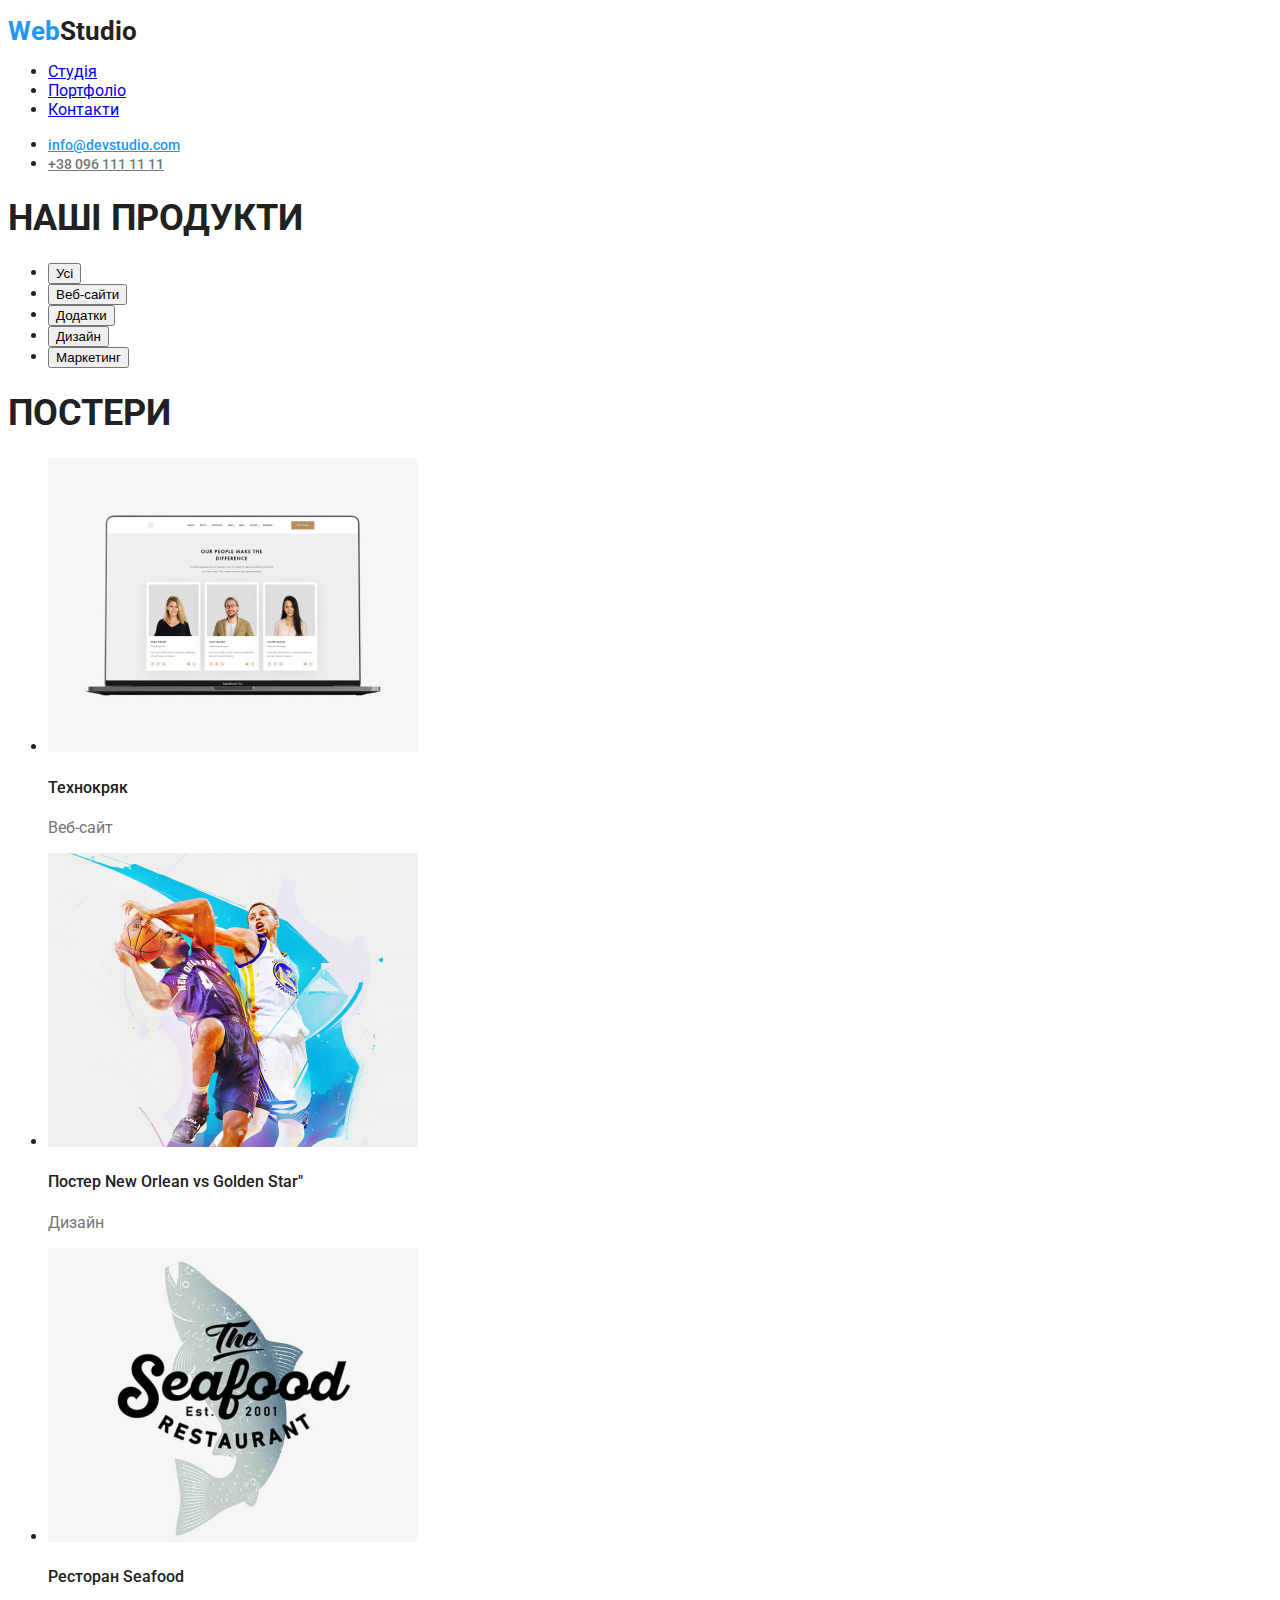
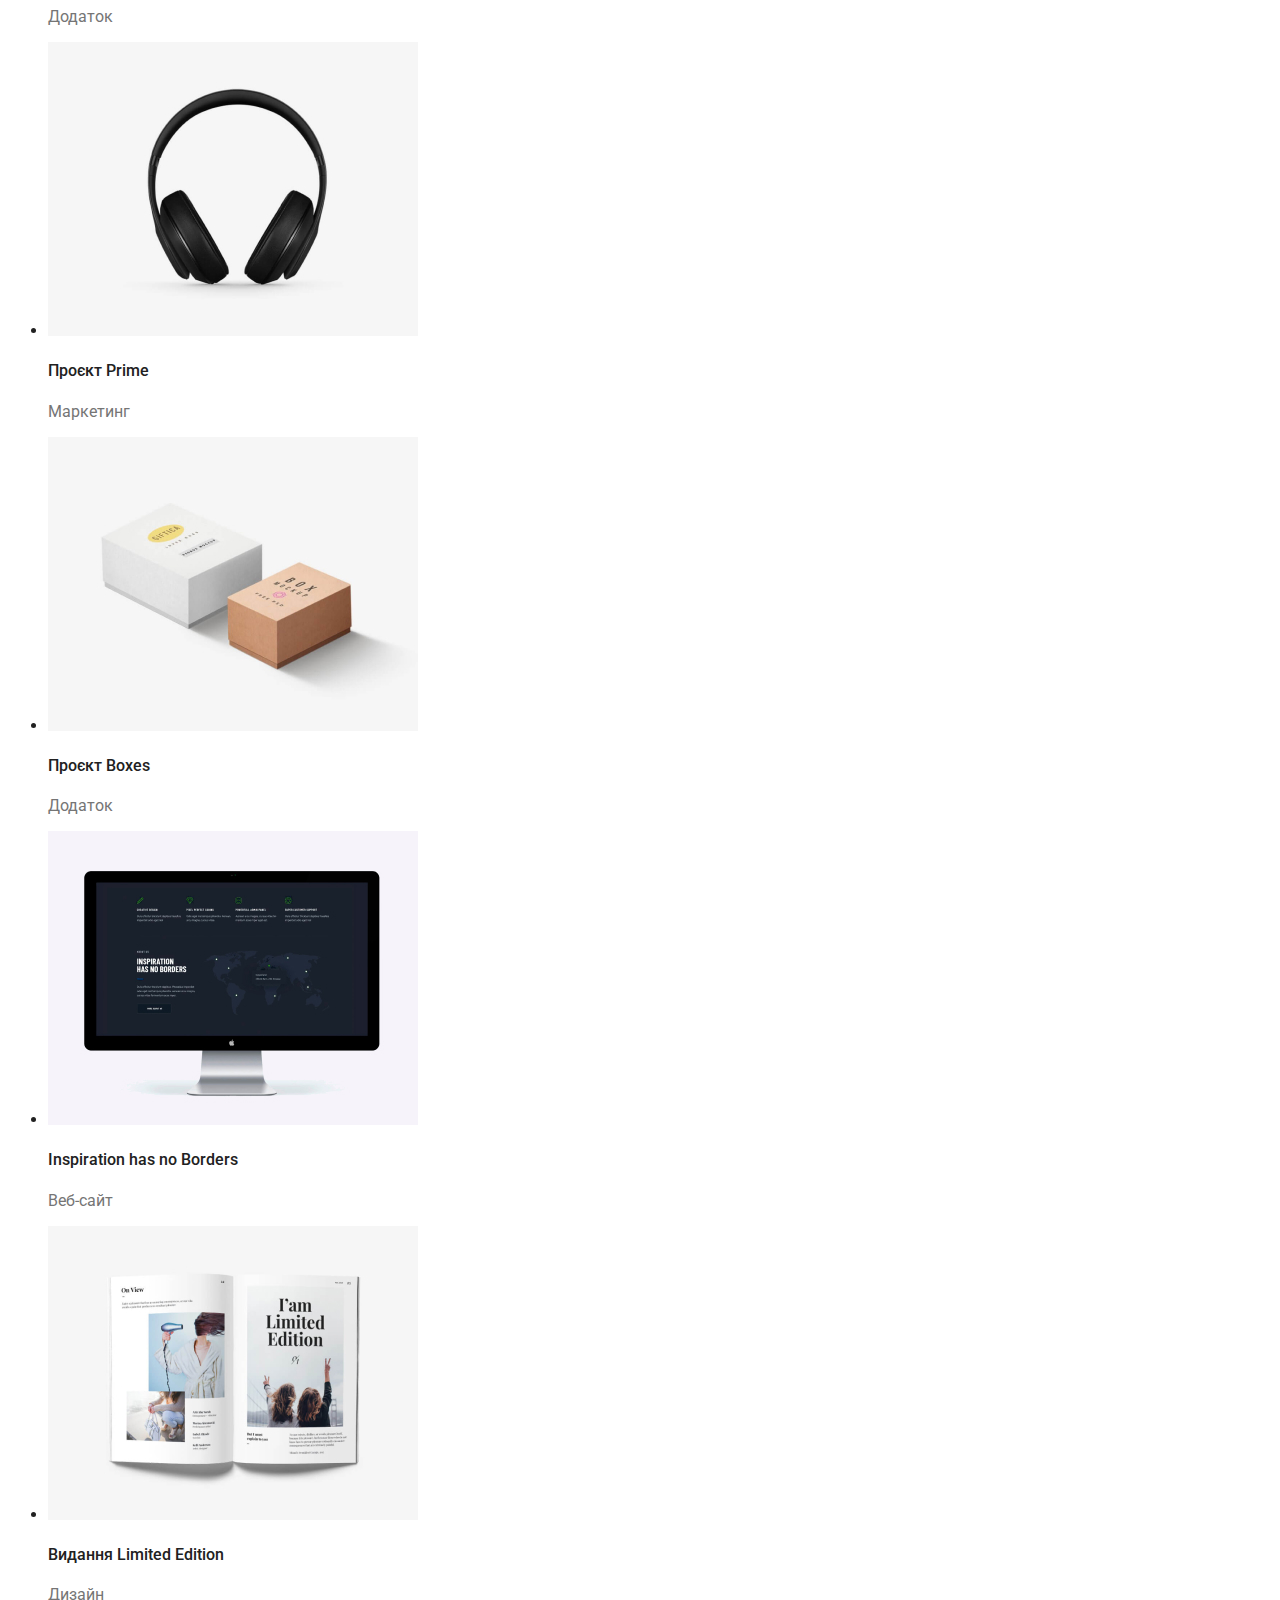
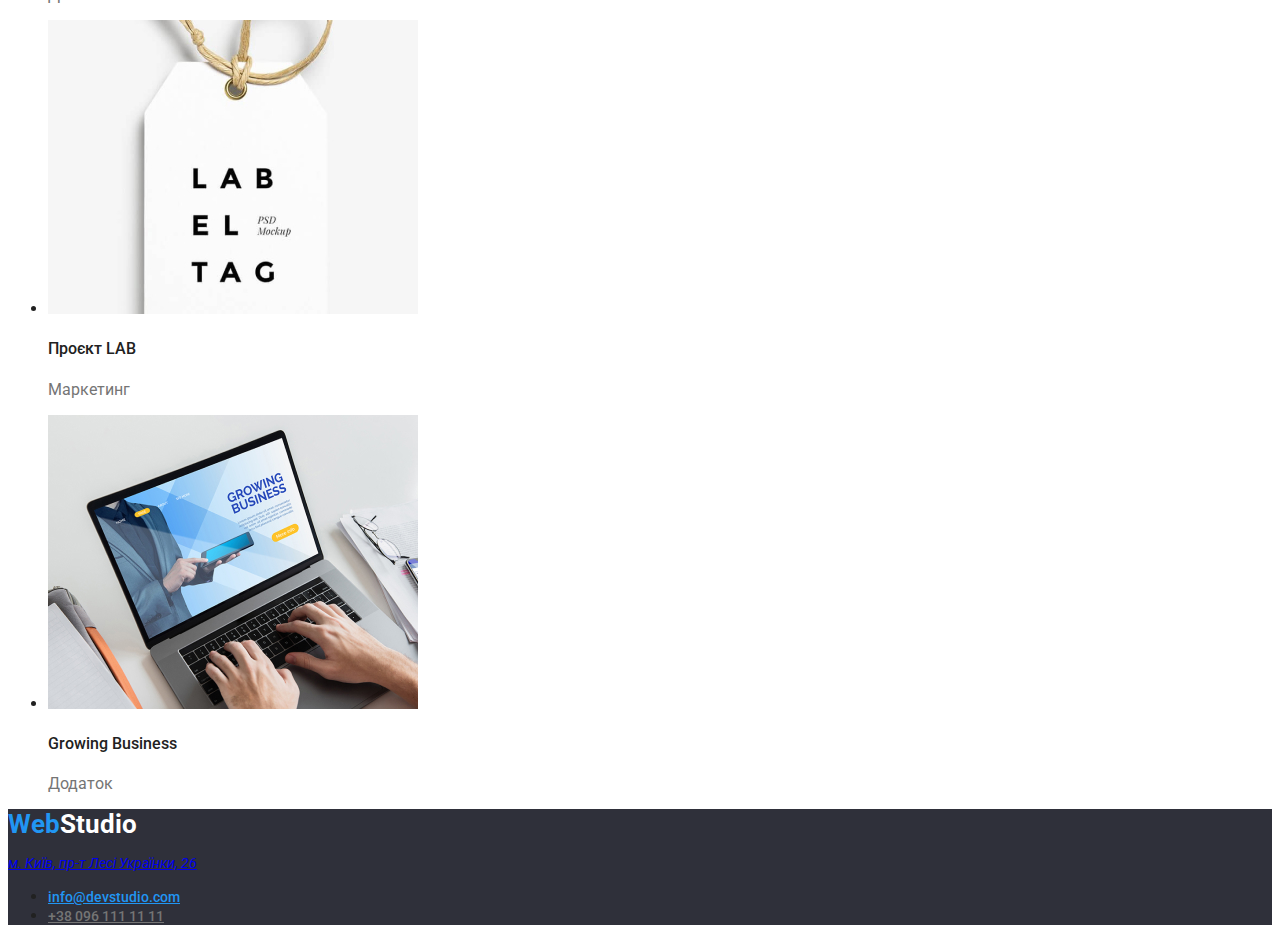
==== portfolio.html @ 5852b329 "Pre submit corrections" ====
<!DOCTYPE html>
<html lang="uk">

<head>
    <meta charset="UTF-8">
    <meta name="viewport" content="width=device-width, initial-scale=1.0">
    <title>Портфоліо</title>
    <link rel="stylesheet" href="./css/styles.css" />
    <link rel="preconnect" href="https://fonts.googleapis.com">
    <link rel="preconnect" href="https://fonts.gstatic.com" crossorigin>
    <link href="https://fonts.googleapis.com/css2?family=Raleway:wght@700&family=Roboto:wght@400;500;700;900&display=swap" rel="stylesheet">
</head>

<body>
    <header>
        
        <p class="top-logo" lang="en"><span class="web">Web</span><span class="studio">Studio</span></p>
        
        <nav>
        
        <ul class="site-nav-list">
            <li><a href="./studio.html" class="link">Студія</a></li>
            <li><a href="./portfolio.html" class="link current">Портфоліо</a></li>
            <li><a href="Контакти" class="link">Контакти</a></li>
        </ul>

        <ul class="auth-nav list">
            <li><a href="mailto:info@devstudio.com" class="mail-link">info@devstudio.com</a></li>
            <li><a href="tel:+380961111111" class="tel-link">+38 096 111 11 11</a></li>

        </ul>

        </nav>
    </header>


    <main>

        <section class="button-section">
            <h1 class="section-title">НАШІ ПРОДУКТИ</h1>
            
            <ul class="button-list">
                <li>  
                <button type="button">Усі</button>
                </li>
                <li>  
                <button type="button">Веб-сайти</button>
                </li>
                <li>  
                <button type="button">Додатки</button>
                </li>
                <li>  
                <button type="button">Дизайн</button>
                </li>
                <li>  
                <button type="button">Маркетинг</button>
                </li>
            </ul>           
        </section>
            
        <section class="poster-section">
            <h1 class="section-title">ПОСТЕРИ</h1>
            
            <ul class="poster-list">
                    <li>
                        <img src="./images/images.portfolio/img.technohryak.jpg"
                        alt="Три портретних фото усміхнених молодих людей, двох жінок та одного чоловіка"
                        width="370"/>
                        <h4 class="photo-title">Технокряк</h4>
                        <p class="text">Веб-сайт</p>
                    </li>
                    <li>
                        <img src="./images/images.portfolio/img.basket.jpg"
                        alt="Два баскетболісти в боротьбі"
                        width="370"/>
                        <h4 class="photo-title">Постер New Orlean vs Golden Star"</h4>
                        <p class="text">Дизайн</p>
                    </li>
                    <li>
                        <img src="./images/images.portfolio/img.restaurant.jpg"
                        alt="Постер з рекламою рибного ресторану"
                        width="370"/>
                        <h4 class="photo-title">Ресторан Seafood</h4>
                        <p class="text">Додаток</p>
                    </li>
                    <li>
                        <img src="./images/images.portfolio/img.marketing.jpg"
                        alt="Фото великих навушників"
                        width="370"/>
                        <h4 class="photo-title">Проєкт Prime</h4>
                        <p class="text">Маркетинг</p>
                    </li>
                    <li>
                        <img src="./images/images.portfolio/img.boxes.jpg"
                        alt="Фото двох невеликих декоративних коробок"
                        width="370"/>
                        <h4 class="photo-title">Проєкт Boxes</h4>
                        <p class="text">Додаток</p>
                    </li>
                    <li>
                        <img src="./images/images.portfolio/img.website.jpg"
                        alt="Фото екрану комп'ютера"
                        width="370"/>
                        <h4 class="photo-title">Inspiration has no Borders</h4>
                        <p class="text">Веб-сайт</p>
                    </li>
                    <li>
                        <img src="./images/images.portfolio/img.design.jpg"
                        alt="Фото печатного видання"
                        width="370"/>
                        <h4 class="photo-title">Видання Limited Edition</h4>
                        <p class="text">Дизайн</p>
                    </li>
                    <li>
                        <img src="./images/images.portfolio/img.lab.jpg"
                        alt="Фото маркетингових матеріалів"
                        width="370"/>
                        <h4 class="photo-title">Проєкт LAB</h4>
                        <p class="text">Маркетинг</p>
                    </li>
                    <li>
                        <img src="./images/images.portfolio/img.apps.jpg"
                        alt="Фото рук, працюючих на десктопі"
                        width="370"/>
                        <h4 class="photo-title">Growing Business</h4>
                        <p class="text">Додаток</p>
                    </li>
                </ul>
        </section>
    </main>

    <footer class="contacts">
        <p class="bottom-logo" lang="en"><span class="web">Web</span><span class="studio">Studio</span></p>
       
        <address class="address">
            <a href="https://goo.gl/maps/CPtrU1FHBa2aNyZL9" target="_blank" rel="noopener noreferrer nofollow">
                        м. Київ, пр-т Лесі Українки, 26</a>
        </address>        
        
        <ul class="bottom auth-nav list">
            <li><a href="mailto:info@devstudio.com" class="mail-link">info@devstudio.com</a></li>
            <li><a href="tel:+380961111111" class="tel-link">+38 096 111 11 11</a></li>
        
        </ul>
    </footer>
</body>

</html>
---- css/styles.css ----
:root {
    --brand-color: #212121;
    --accent-color: #2196F3;
    --primary-white-color: #FFFFFF;
    --primary-background-color: #f5f5f5;
    --secondary-background-color: #F5F4FA;
    --dark-background-color: #2F303A;
    --font-family: "Roboto", sans-serif;
    --section-title-font-weight: 700;
    --text-font-weight: 400;
    --text-color: #757575;
}

body {
    color: var(--brand-color);
    font-family: var(--font-family);
}

.top-logo .web {
        font: "Raleway", sans-serif;
        color: var(--accent-color);
        font-size: 26px;
        font-weight: 700;
        line-height: 1,19px;
}
.top-logo .studio {
    font: "Raleway", sans-serif;
    color: var(--brand-color);
    font-size: 26px;
    font-weight: 700;
    line-height: 1,19px;
}

.site-nav .link .current {
    color: var(--brand-color);
    font-size: 14px;
    font-weight: 500;
    line-height: 1,15;
}
.site-nav .link .current:hover,
.site-nav .link .current:focus {
    color: var(--brand-color);
}

.site-nav .link {
    color: var(--brand-color);
    font-size: 14px;
    font-weight: 500;
    line-height: 1,15;
}
.site-nav .link:hover,
.site-nav .link:focus {
   color: var(--accent-color);
}

.auth-nav .mail-link {
    color: var(--accent-color);
    font-size: 14px;
    font-weight: 500;
    line-height: 1,15;
}
.auth-nav .mail-link:hover,
.auth-nav .mail-link:focus {
    color: var(--accent-color);
}

.auth-nav .tel-link {
    color: #757575; 
    font-size: 14px;
    font-weight: 500;
    line-height: 1,15;
}
.auth-nav .tel-link:hover,
.auth-nav .tel-link:focus {
    color: var(--accent-color);
}


.section {
    background-color: var(--primary-background-color);
}
.section-title {
    color: var(--brand-color); 
    font-weight: var(--section-title-font-weight);
    line-height: 1,17;
    font-size: 36px; 
}
.section-title .visually-hidden {
    position: absolute;
    white-space: nowrap;
    width: 1px;
    height: 1px;
    overflow: hidden;
    border: 0;
    padding: 0;
    clip: rect(0 0 0 0);
    clip-path: inset(50%);
    margin: -1px;
}


.hero {
background-color: var(--dark-background-color);
}  

.hero-title {
    color: var(--primary-white-color);
    font-size: 44px;
    font-weight: 900;
    line-height: 1,45;
}
    
.hero .button {
    color: var(--primary-white-color);
    font-family: inherit;
    font-size: 16px;
    font-weight: 700;
    line-height: 1,9;     
}

.hero .button:hover,
.hero .button:focus {
    color: var(--accent-color);
}

.button-list .button {
    color: var(--brand-color);
    font-family: inherit;
    font-size: 16px;
    font-weight: 500;
    line-height: 1,9;     
}

.button-list .button:hover,
.button-list .button:focus {
    color: var(--accent-color);
}

.section {
    background-color: var(--primary-background-color);
}
.section-title {
    color: var(--brand-color); 
    font-weight: var(--section-title-font-weight);
    line-height: 1,17;
    font-size: 36px; 
}
.section-title .visually-hidden {
    position: absolute;
    white-space: nowrap;
    width: 1px;
    height: 1px;
    overflow: hidden;
    border: 0;
    padding: 0;
    clip: rect(0 0 0 0);
    clip-path: inset(50%);
    margin: -1px;
}
.text-title {
    color: var(--brand-color);
    font-weight: var(--section-title-font-weight);
    line-height: 1,15;
    font-size: 14px;
}
.text {
    color: var(--text-color);
    font-weight: var(--text-font-weight);
    line-height: 1,7;
    font-size: 14px;
}
.section {
    background-color: var(--primary-background-color);
}

.section-title {
    color: var(--brand-color);
    font-weight: var(--section-title-font-weight);
    line-height: 1,17;
    font-size: 36px;
}
.text {
    color: var(--primary-white-color);
    font-weight: var(--section-title-font-weight);
    line-height: 1,17;
    font-size: 14px;
}

.section {
    background-color: var(--secondary-background-color);
}

.photo-title {
    color: var(--brand-color);
    font-weight: 500;
    line-height: 1,17;
    font-size: 16px;
}

.text {
    color: var(--text-color);
    font-weight: var(--text-font-weight);
    line-height: 1,17;
    font-size: 16px;
}

.contacts {
    background-color: var(--dark-background-color)
}
.bottom-logo .web {
    font: "Raleway", sans-serif;
    color: var(--accent-color);
    font-size: 26px;
    font-weight: 700;
    line-height: 1,19px;
}
.bottom-logo .studio {
font: "Raleway", sans-serif;
color: var(--primary-white-color);
font-size: 26px;
font-weight: 700;
line-height: 1,19px;
}
.address {
    color: var(--primary-white-color);
    font-weight: var(--text-font-weight);
    line-height: 1,7;
    font-size: 14px;
}
.bottom .auth-nav {
    color: var(--primary-white-color)
}
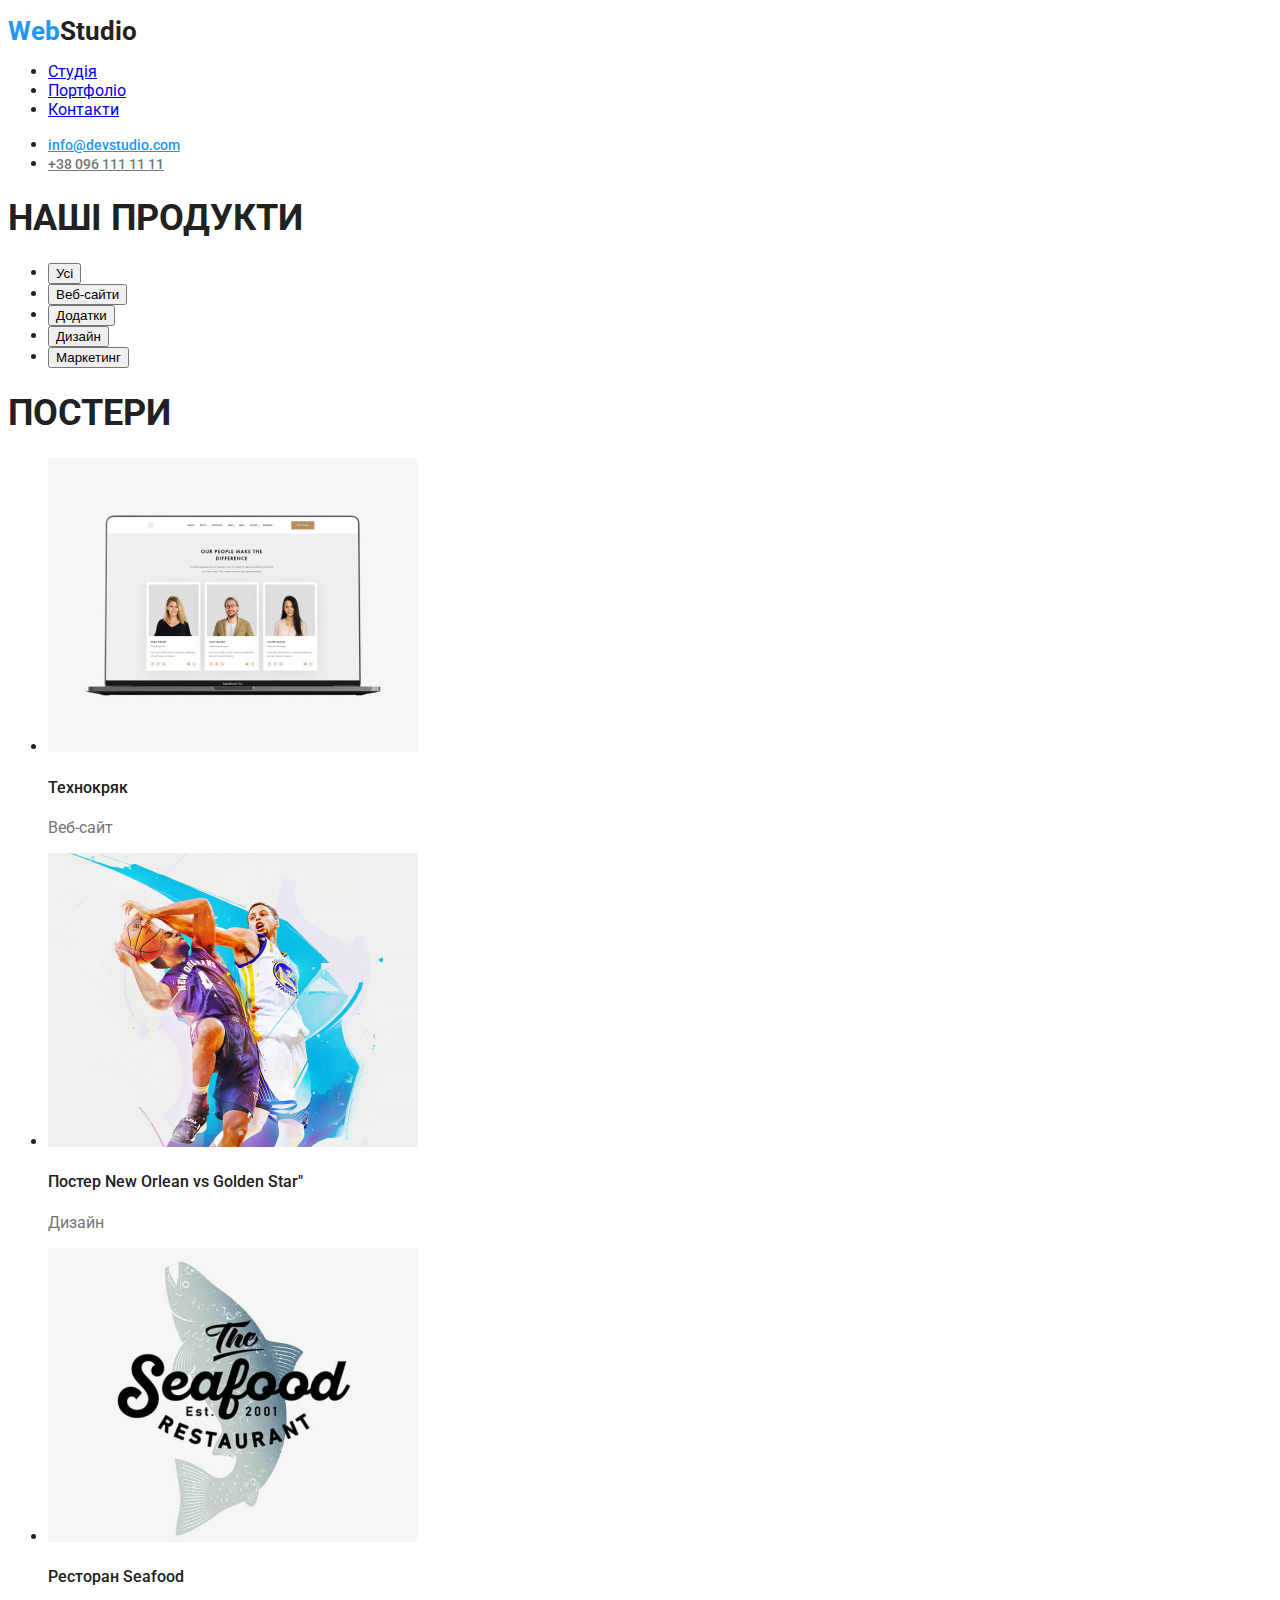
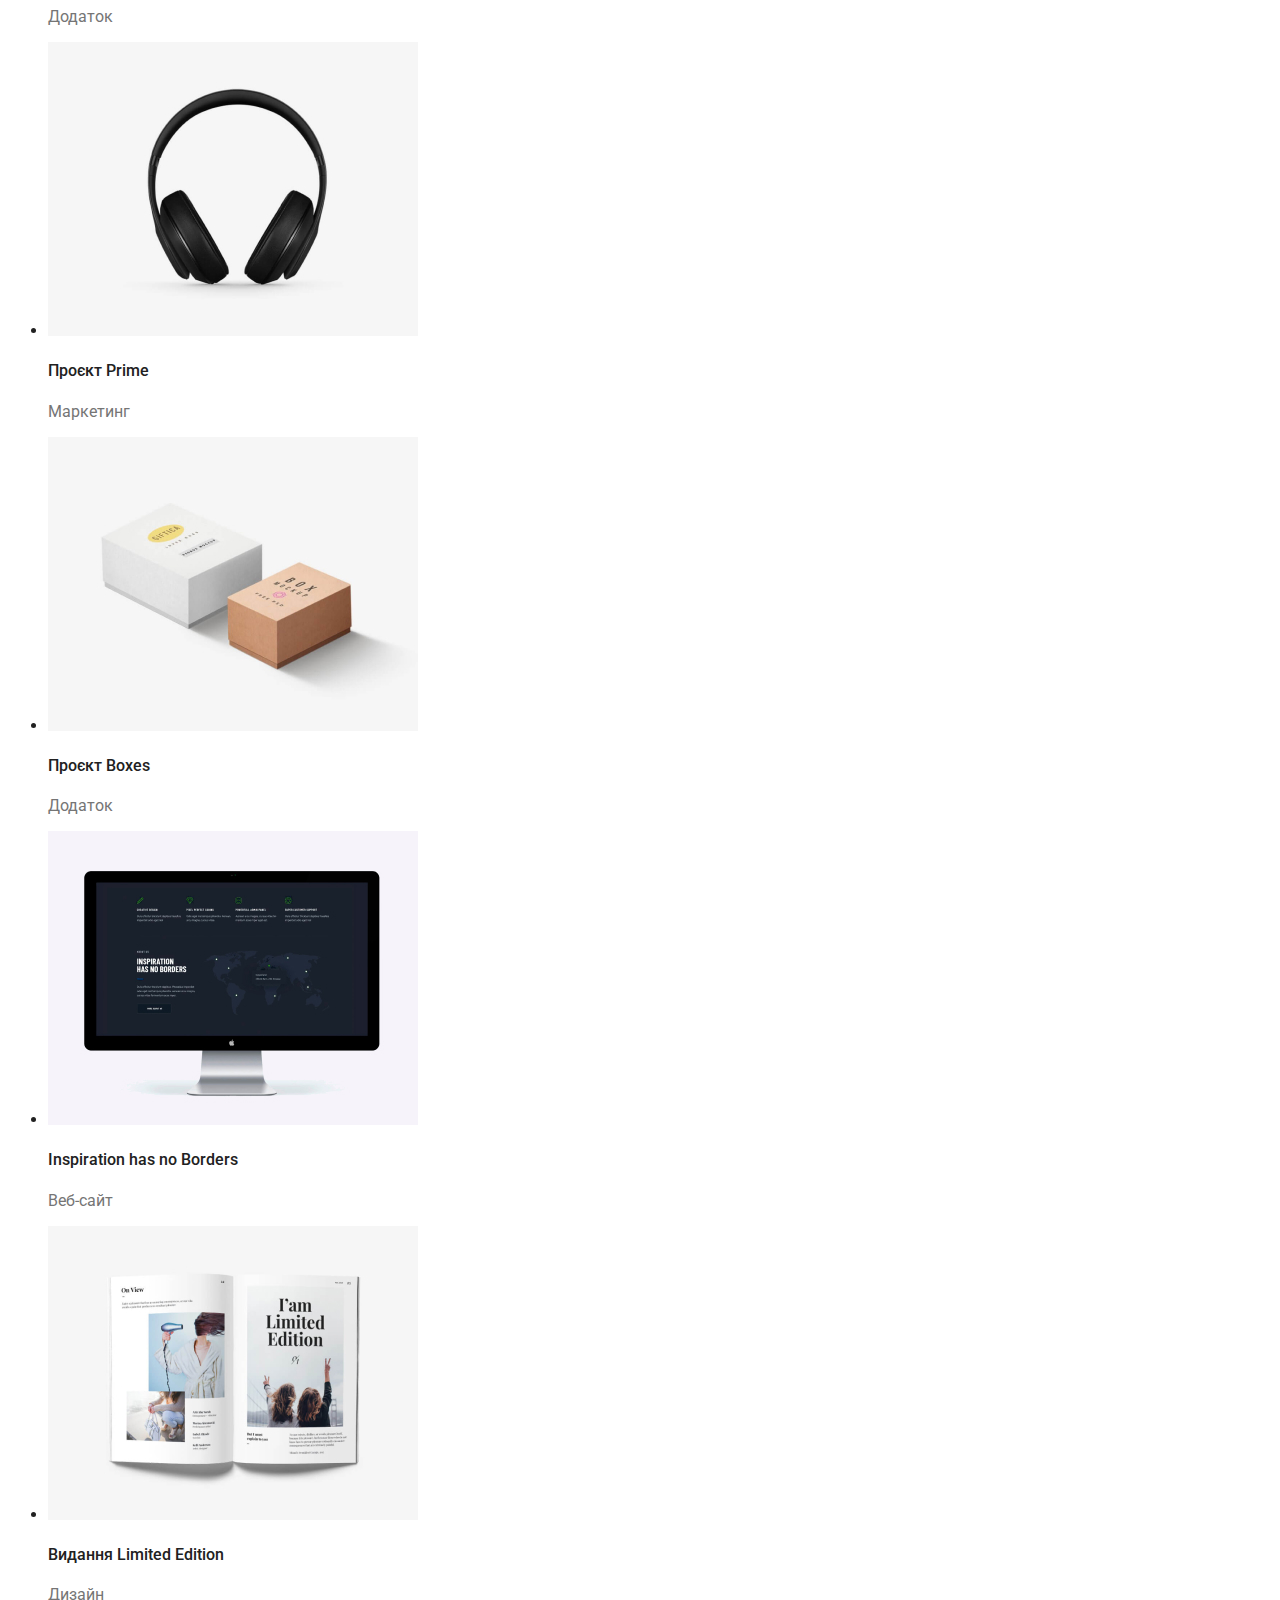
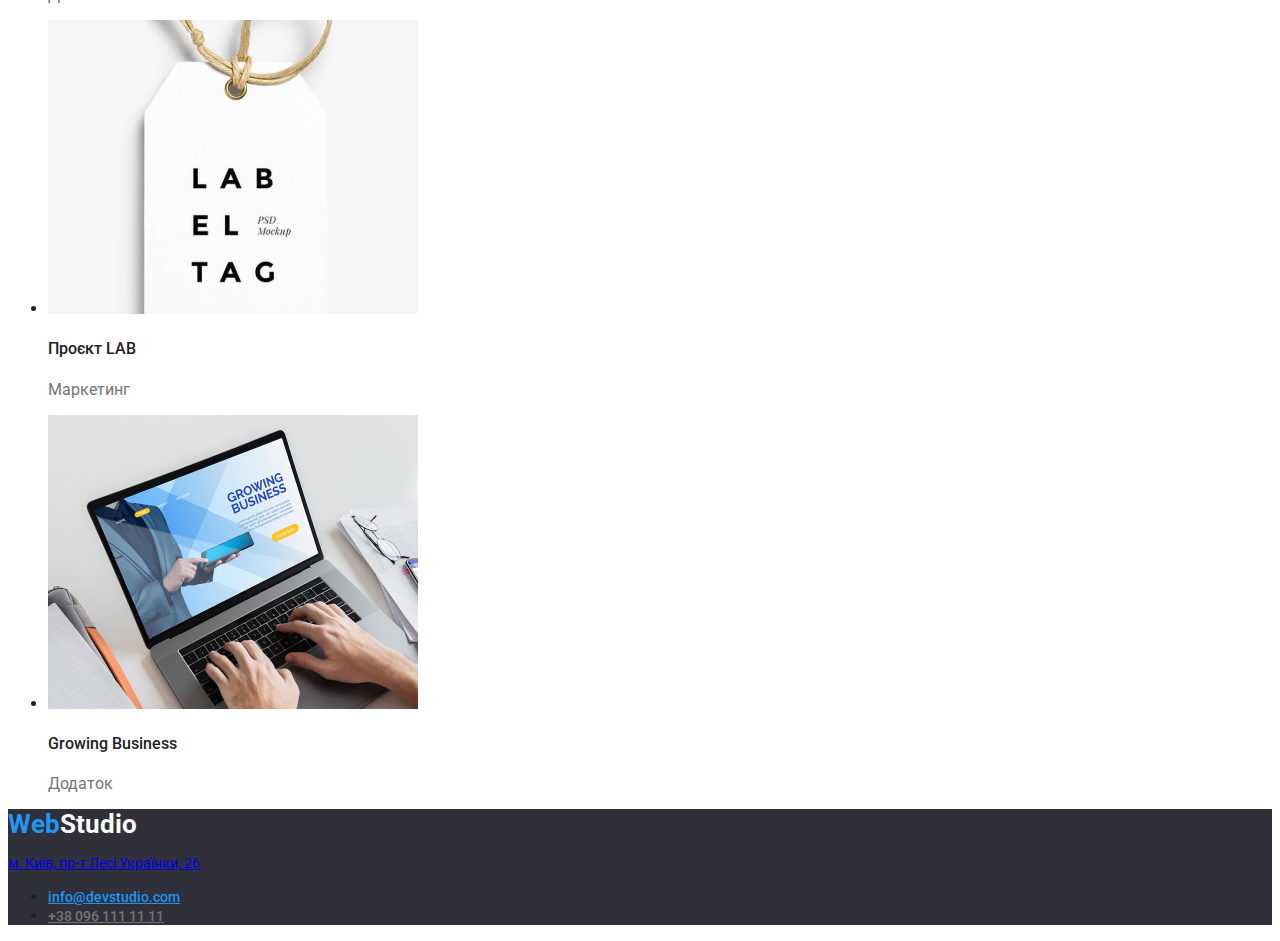
==== commit 4976b031: "hidden" ====
--- a/portfolio.html
+++ b/portfolio.html
@@ -37,7 +37,7 @@
     <main>
 
         <section class="button-section">
-            <h1 class="section-title">НАШІ ПРОДУКТИ</h1>
+            <h1 class="button-section-title">НАШІ ПРОДУКТИ</h1>
             
             <ul class="button-list">
                 <li>  
@@ -59,7 +59,7 @@
         </section>
             
         <section class="poster-section">
-            <h1 class="section-title">ПОСТЕРИ</h1>
+            <h1 class="poster-section-title">ПОСТЕРИ</h1>
             
             <ul class="poster-list">
                     <li>
@@ -131,11 +131,10 @@
 
     <footer class="contacts">
         <p class="bottom-logo" lang="en"><span class="web">Web</span><span class="studio">Studio</span></p>
-       
-        <address class="address">
+       <div class="map" address>
             <a href="https://goo.gl/maps/CPtrU1FHBa2aNyZL9" target="_blank" rel="noopener noreferrer nofollow">
                         м. Київ, пр-т Лесі Українки, 26</a>
-        </address>        
+            </div>        
         
         <ul class="bottom auth-nav list">
             <li><a href="mailto:info@devstudio.com" class="mail-link">info@devstudio.com</a></li>
--- a/css/styles.css
+++ b/css/styles.css
@@ -39,7 +39,7 @@
 }
 .site-nav .link .current:hover,
 .site-nav .link .current:focus {
-    color: var(--brand-color);
+    color:green;
 }
 
 .site-nav .link {
@@ -79,13 +79,13 @@
 .section {
     background-color: var(--primary-background-color);
 }
-.section-title {
+.hidden-title {
     color: var(--brand-color); 
     font-weight: var(--section-title-font-weight);
     line-height: 1,17;
     font-size: 36px; 
 }
-.section-title .visually-hidden {
+.hidden-title .visually-hidden {
     position: absolute;
     white-space: nowrap;
     width: 1px;
@@ -98,21 +98,13 @@
     margin: -1px;
 }
 
-
 .hero {
 background-color: var(--dark-background-color);
 }  
-
-.hero-title {
-    color: var(--primary-white-color);
-    font-size: 44px;
-    font-weight: 900;
-    line-height: 1,45;
-}
-    
+ 
 .hero .button {
     color: var(--primary-white-color);
-    font-family: inherit;
+    font-family: var(--font-family);
     font-size: 16px;
     font-weight: 700;
     line-height: 1,9;     
@@ -139,13 +131,13 @@
 .section {
     background-color: var(--primary-background-color);
 }
-.section-title {
+.button-section-title {
     color: var(--brand-color); 
     font-weight: var(--section-title-font-weight);
     line-height: 1,17;
     font-size: 36px; 
 }
-.section-title .visually-hidden {
+.button-section-title .visually-hidden {
     position: absolute;
     white-space: nowrap;
     width: 1px;
@@ -157,6 +149,26 @@
     clip-path: inset(50%);
     margin: -1px;
 }
+
+.poster-section-title {
+    color: var(--brand-color); 
+    font-weight: var(--section-title-font-weight);
+    line-height: 1,17;
+    font-size: 36px; 
+}
+.poster-section-title .visually-hidden {
+    position: absolute;
+    white-space: nowrap;
+    width: 1px;
+    height: 1px;
+    overflow: hidden;
+    border: 0;
+    padding: 0;
+    clip: rect(0 0 0 0);
+    clip-path: inset(50%);
+    margin: -1px;
+}
+
 .text-title {
     color: var(--brand-color);
     font-weight: var(--section-title-font-weight);
@@ -221,12 +233,13 @@
 font-weight: 700;
 line-height: 1,19px;
 }
-.address {
-    color: var(--primary-white-color);
+.map {
+    color: white;
+    font-family: var(--font-family);
     font-weight: var(--text-font-weight);
     line-height: 1,7;
     font-size: 14px;
 }
-.bottom .auth-nav {
+.bottom .auth-nav .list {
     color: var(--primary-white-color)
 }
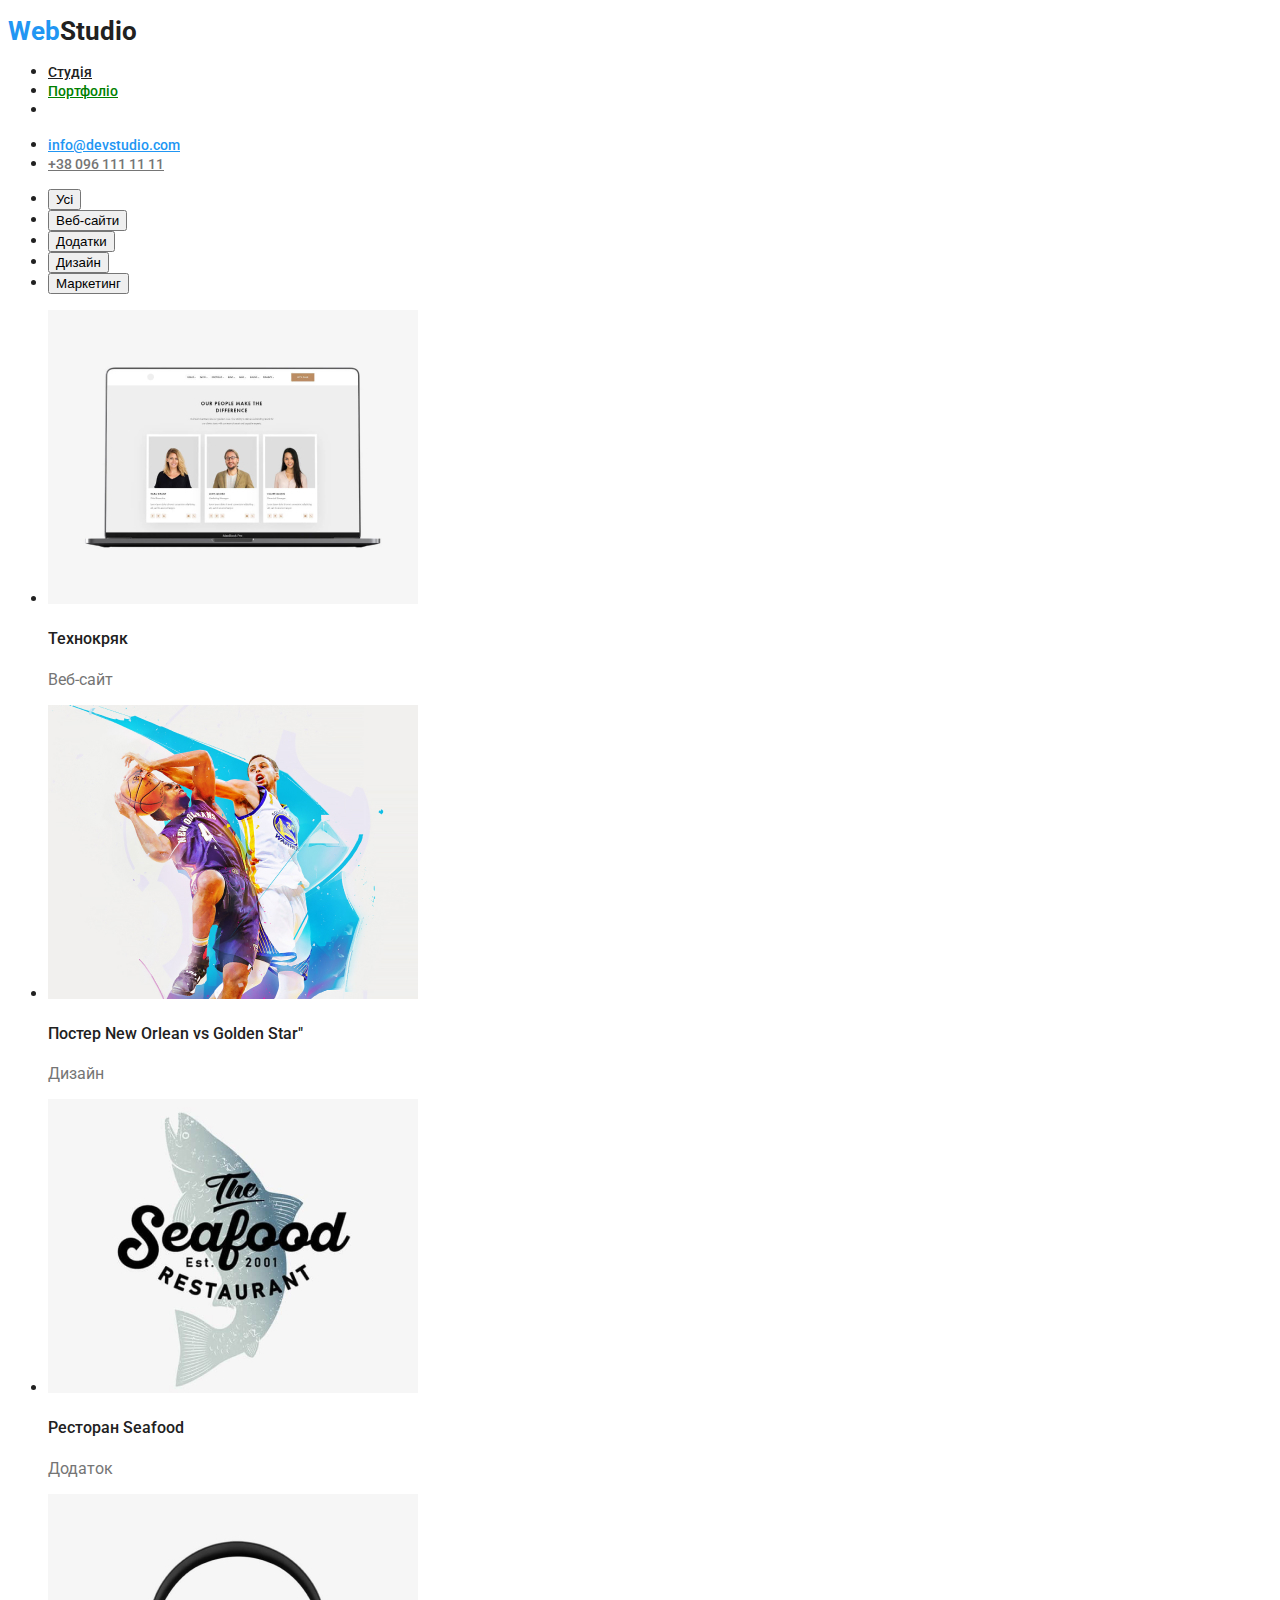
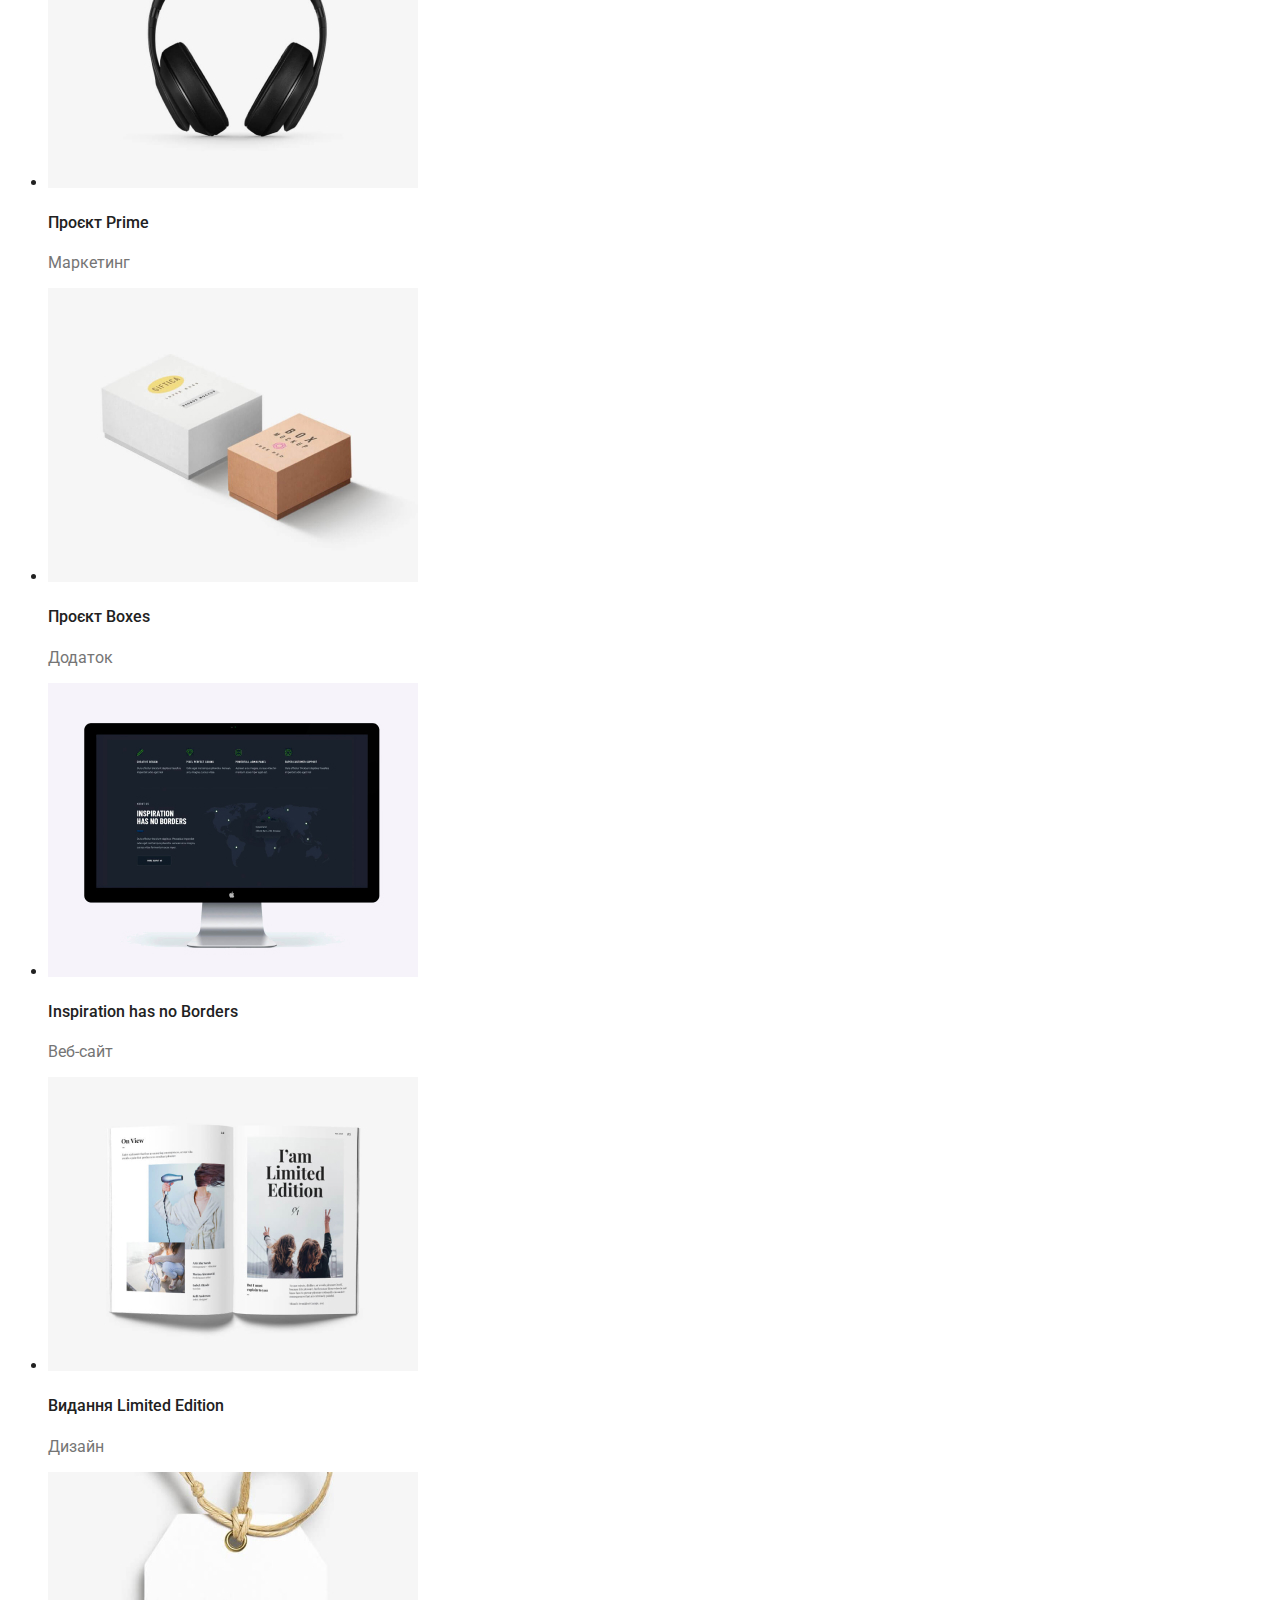
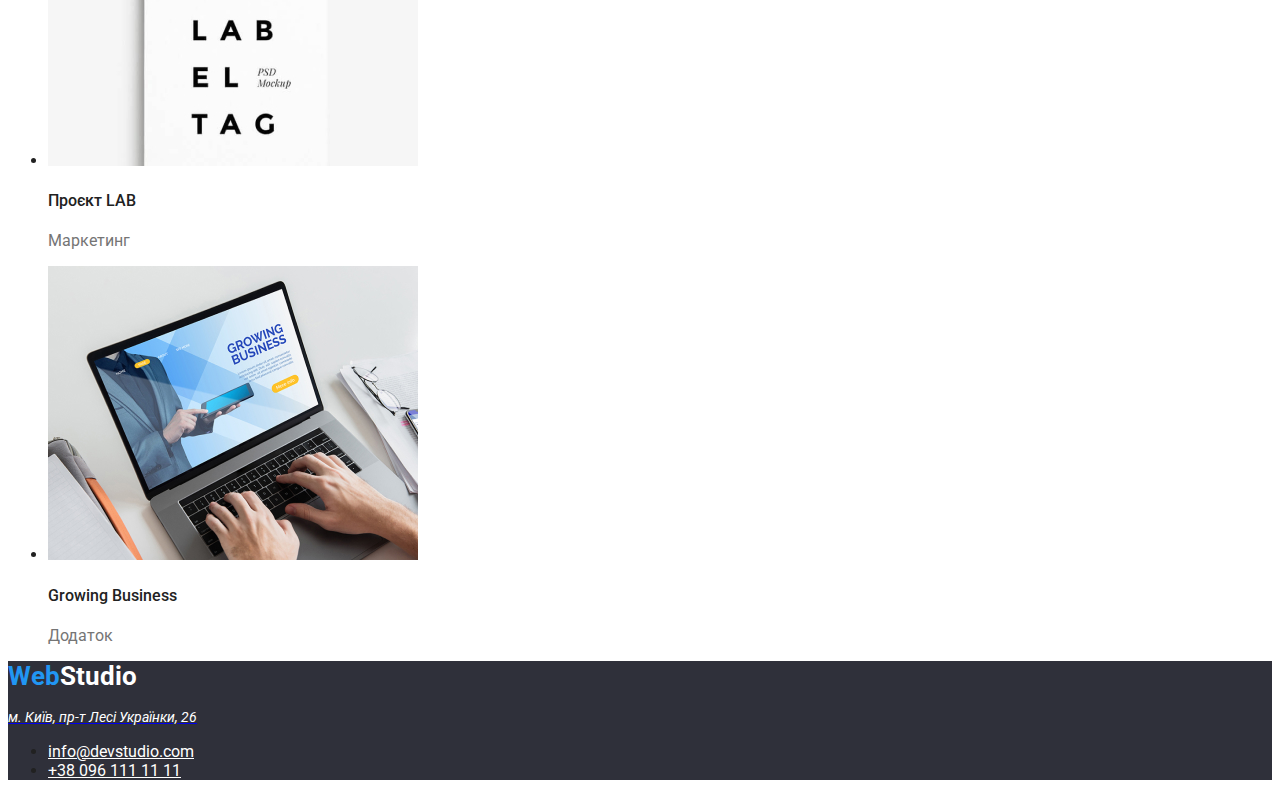
==== commit 3e91c279: "address+hidden" ====
--- a/portfolio.html
+++ b/portfolio.html
@@ -18,10 +18,10 @@
         
         <nav>
         
-        <ul class="site-nav-list">
-            <li><a href="./studio.html" class="link">Студія</a></li>
+        <ul class="site-nav list">
+            <li><a href="/index.html" class="link">Студія</a></li>
             <li><a href="./portfolio.html" class="link current">Портфоліо</a></li>
-            <li><a href="Контакти" class="link">Контакти</a></li>
+            <li><a href="" class="link"></a></li>
         </ul>
 
         <ul class="auth-nav list">
@@ -29,15 +29,13 @@
             <li><a href="tel:+380961111111" class="tel-link">+38 096 111 11 11</a></li>
 
         </ul>
-
         </nav>
     </header>
-
 
     <main>
 
         <section class="button-section">
-            <h1 class="button-section-title">НАШІ ПРОДУКТИ</h1>
+            <h1 class="visually-hidden">НАШІ ПРОДУКТИ</h1>
             
             <ul class="button-list">
                 <li>  
@@ -59,7 +57,7 @@
         </section>
             
         <section class="poster-section">
-            <h1 class="poster-section-title">ПОСТЕРИ</h1>
+            <h1 class="visually-hidden">ПОСТЕРИ</h1>
             
             <ul class="poster-list">
                     <li>
@@ -131,14 +129,14 @@
 
     <footer class="contacts">
         <p class="bottom-logo" lang="en"><span class="web">Web</span><span class="studio">Studio</span></p>
-       <div class="map" address>
+       <address>
             <a href="https://goo.gl/maps/CPtrU1FHBa2aNyZL9" target="_blank" rel="noopener noreferrer nofollow">
-                        м. Київ, пр-т Лесі Українки, 26</a>
-            </div>        
-        
+                    <span class="map">м. Київ, пр-т Лесі Українки, 26</span></a>
+            </address>  
+
         <ul class="bottom auth-nav list">
-            <li><a href="mailto:info@devstudio.com" class="mail-link">info@devstudio.com</a></li>
-            <li><a href="tel:+380961111111" class="tel-link">+38 096 111 11 11</a></li>
+            <li><a href="mailto:info@devstudio.com" class="bottom-mail-link">info@devstudio.com</a></li>
+            <li><a href="tel:+380961111111" class="bottom-tel-link">+38 096 111 11 11</a></li>
         
         </ul>
     </footer>
--- a/css/styles.css
+++ b/css/styles.css
@@ -31,17 +31,6 @@
     line-height: 1,19px;
 }
 
-.site-nav .link .current {
-    color: var(--brand-color);
-    font-size: 14px;
-    font-weight: 500;
-    line-height: 1,15;
-}
-.site-nav .link .current:hover,
-.site-nav .link .current:focus {
-    color:green;
-}
-
 .site-nav .link {
     color: var(--brand-color);
     font-size: 14px;
@@ -53,39 +42,61 @@
    color: var(--accent-color);
 }
 
-.auth-nav .mail-link {
-    color: var(--accent-color);
-    font-size: 14px;
-    font-weight: 500;
-    line-height: 1,15;
-}
-.auth-nav .mail-link:hover,
-.auth-nav .mail-link:focus {
-    color: var(--accent-color);
-}
-
-.auth-nav .tel-link {
+.site-nav .link.current{
+     color:green;
+}
+
+.mail-link {
+    color: var(--accent-color);
+    font-size: 14px;
+    font-weight: 500;
+    line-height: 1,15;
+}
+.mail-link:hover,
+.mail-link:focus {
+    color: blueviolet;
+}
+
+.tel-link {
     color: #757575; 
     font-size: 14px;
     font-weight: 500;
     line-height: 1,15;
 }
-.auth-nav .tel-link:hover,
-.auth-nav .tel-link:focus {
-    color: var(--accent-color);
-}
-
+.tel-link:hover,
+.tel-link:focus {
+    color: var(--accent-color);
+}
+
+.hero {
+background-color: var(--dark-background-color);
+}  
+.hero-title {
+    color: var(--primary-white-color); 
+    font-family: var(--font-family);
+    font-weight: 900;
+    line-height: 1,36;
+    font-size: 44px; 
+}
+ 
+.hero-button {
+    color: var(--primary-white-color);
+    font-family: var(--font-family);
+    font-size: 16px;
+    font-weight: 700;
+    line-height: 1,9;     
+}
+
+.hero-button:hover,
+.hero-button:focus {
+    color: var(--accent-color);
+}
 
 .section {
     background-color: var(--primary-background-color);
 }
-.hidden-title {
-    color: var(--brand-color); 
-    font-weight: var(--section-title-font-weight);
-    line-height: 1,17;
-    font-size: 36px; 
-}
-.hidden-title .visually-hidden {
+
+.visually-hidden {
     position: absolute;
     white-space: nowrap;
     width: 1px;
@@ -98,77 +109,6 @@
     margin: -1px;
 }
 
-.hero {
-background-color: var(--dark-background-color);
-}  
- 
-.hero .button {
-    color: var(--primary-white-color);
-    font-family: var(--font-family);
-    font-size: 16px;
-    font-weight: 700;
-    line-height: 1,9;     
-}
-
-.hero .button:hover,
-.hero .button:focus {
-    color: var(--accent-color);
-}
-
-.button-list .button {
-    color: var(--brand-color);
-    font-family: inherit;
-    font-size: 16px;
-    font-weight: 500;
-    line-height: 1,9;     
-}
-
-.button-list .button:hover,
-.button-list .button:focus {
-    color: var(--accent-color);
-}
-
-.section {
-    background-color: var(--primary-background-color);
-}
-.button-section-title {
-    color: var(--brand-color); 
-    font-weight: var(--section-title-font-weight);
-    line-height: 1,17;
-    font-size: 36px; 
-}
-.button-section-title .visually-hidden {
-    position: absolute;
-    white-space: nowrap;
-    width: 1px;
-    height: 1px;
-    overflow: hidden;
-    border: 0;
-    padding: 0;
-    clip: rect(0 0 0 0);
-    clip-path: inset(50%);
-    margin: -1px;
-}
-
-.poster-section-title {
-    color: var(--brand-color); 
-    font-weight: var(--section-title-font-weight);
-    line-height: 1,17;
-    font-size: 36px; 
-}
-.poster-section-title .visually-hidden {
-    position: absolute;
-    white-space: nowrap;
-    width: 1px;
-    height: 1px;
-    overflow: hidden;
-    border: 0;
-    padding: 0;
-    clip: rect(0 0 0 0);
-    clip-path: inset(50%);
-    margin: -1px;
-}
-
 .text-title {
     color: var(--brand-color);
     font-weight: var(--section-title-font-weight);
@@ -216,8 +156,25 @@
     font-size: 16px;
 }
 
+.button-list .button {
+    color: var(--brand-color);
+    font-family: inherit;
+    font-size: 16px;
+    font-weight: 500;
+    line-height: 1,9;     
+}
+
+.button-list .button:hover,
+.button-list .button:focus {
+    color: var(--accent-color);
+}
+
+.section {
+    background-color: var(--primary-background-color);
+}
+
 .contacts {
-    background-color: var(--dark-background-color)
+    background-color: var(--dark-background-color);
 }
 .bottom-logo .web {
     font: "Raleway", sans-serif;
@@ -234,12 +191,19 @@
 line-height: 1,19px;
 }
 .map {
-    color: white;
+    color: var(--primary-white-color);
     font-family: var(--font-family);
     font-weight: var(--text-font-weight);
     line-height: 1,7;
     font-size: 14px;
-}
-.bottom .auth-nav .list {
-    color: var(--primary-white-color)
-}
+    
+}
+.bottom-mail-link,
+.bottom-tel-link {
+    color: var(--primary-white-color);
+}
+.bottom-mail-link:focus,
+.bottom-tel-link:hover {
+    color: var(--accent-color);
+}
+
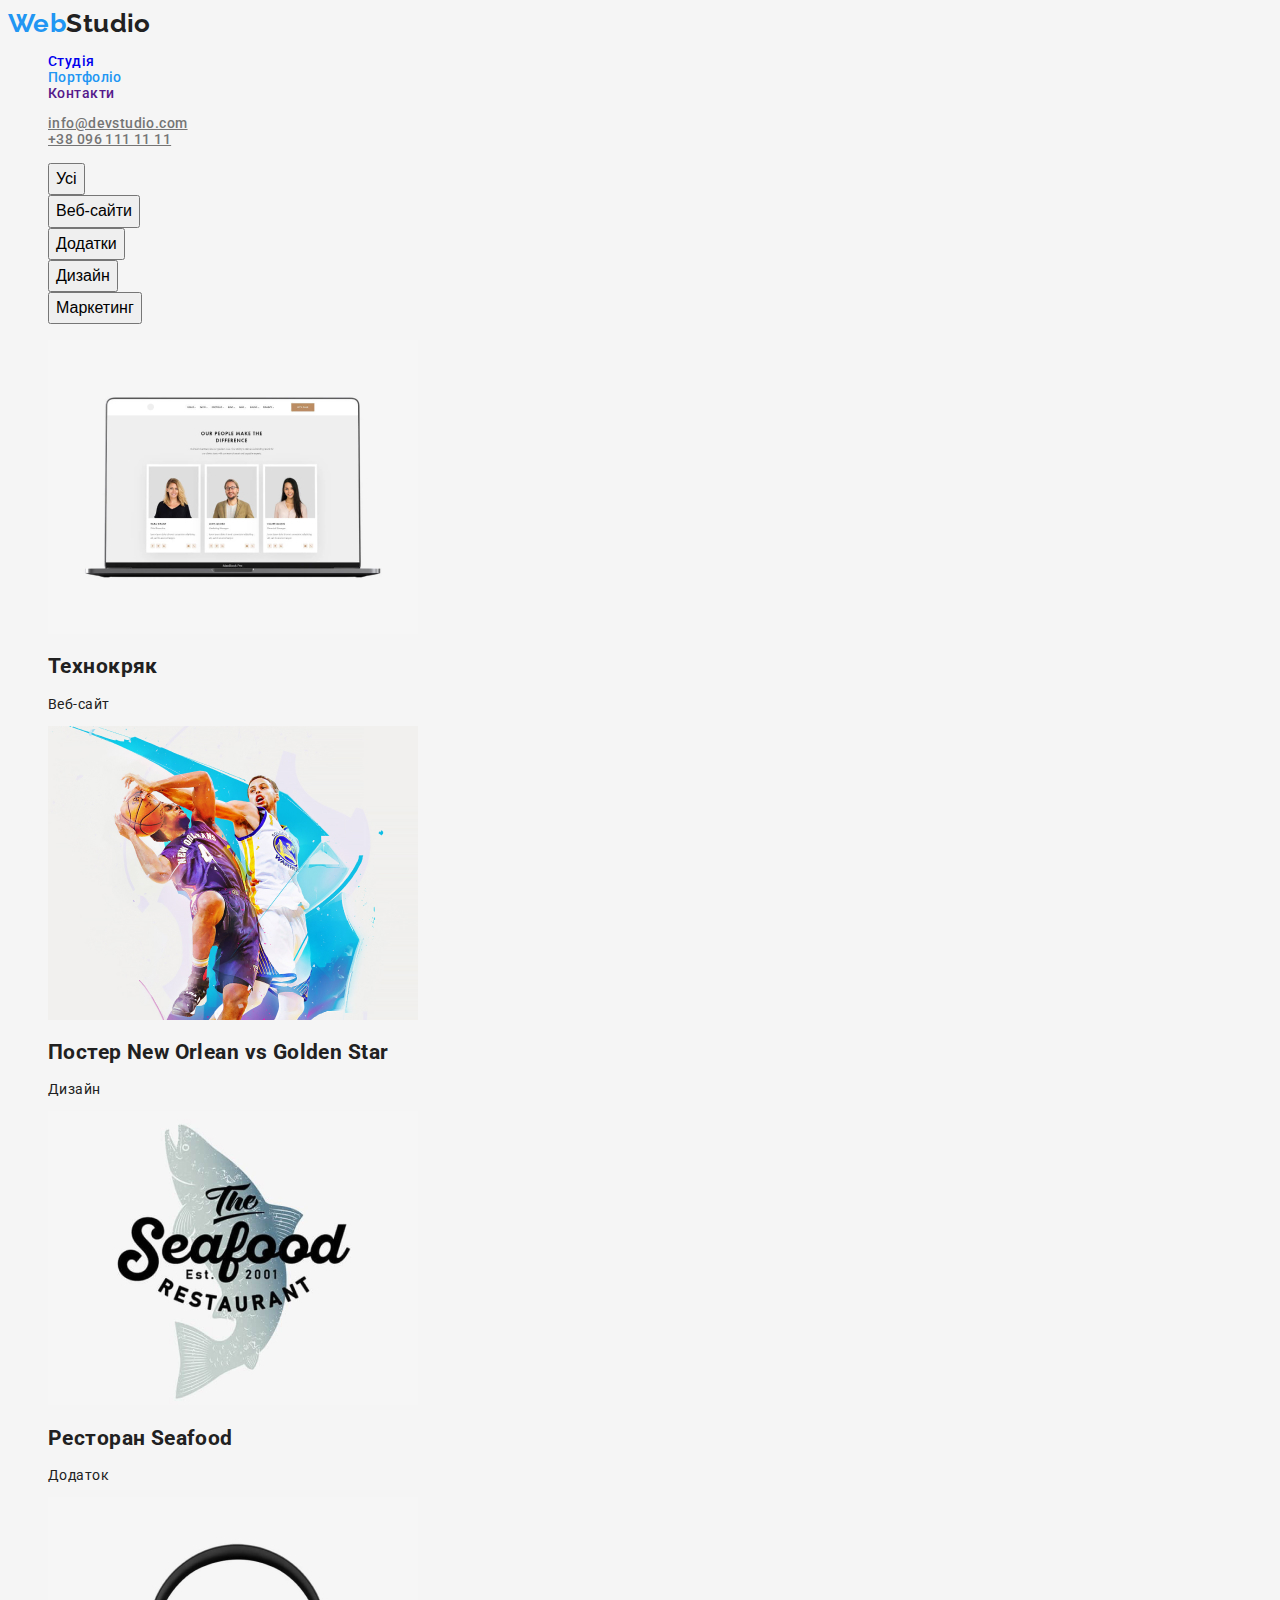
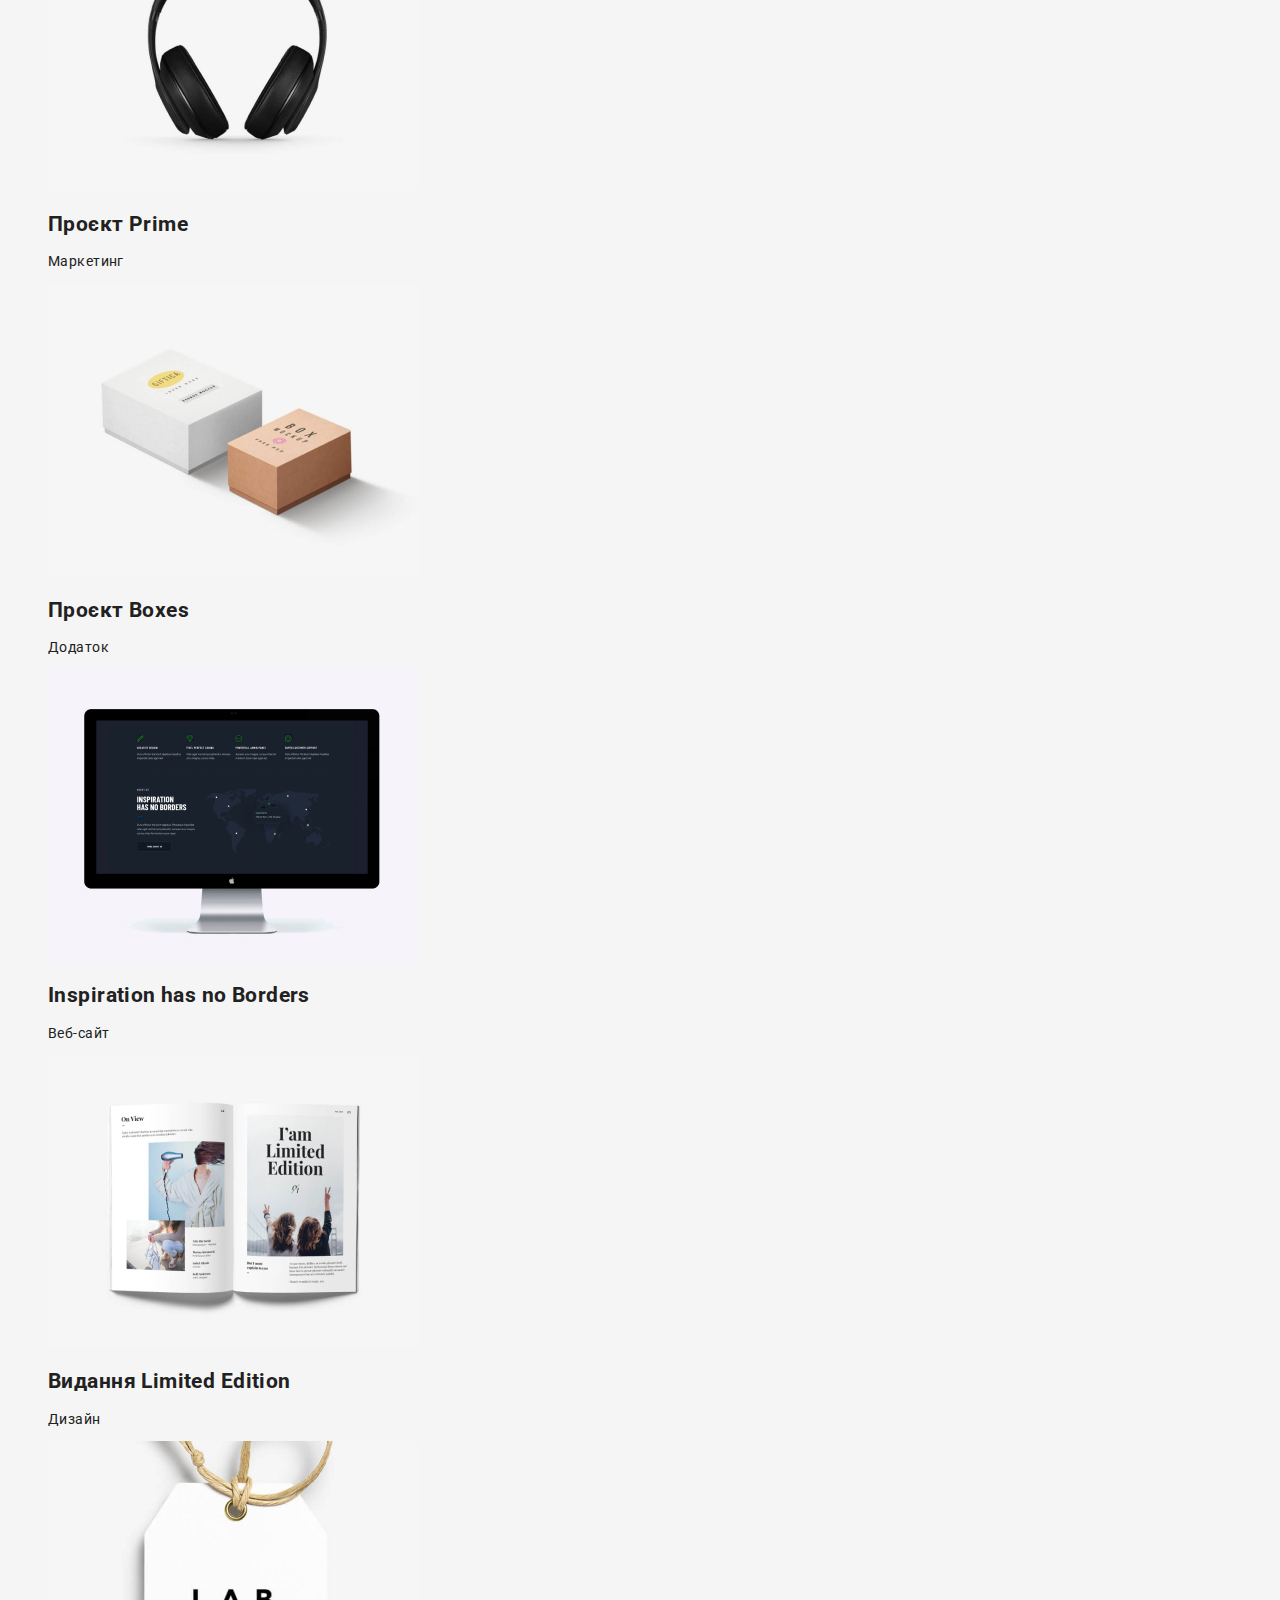
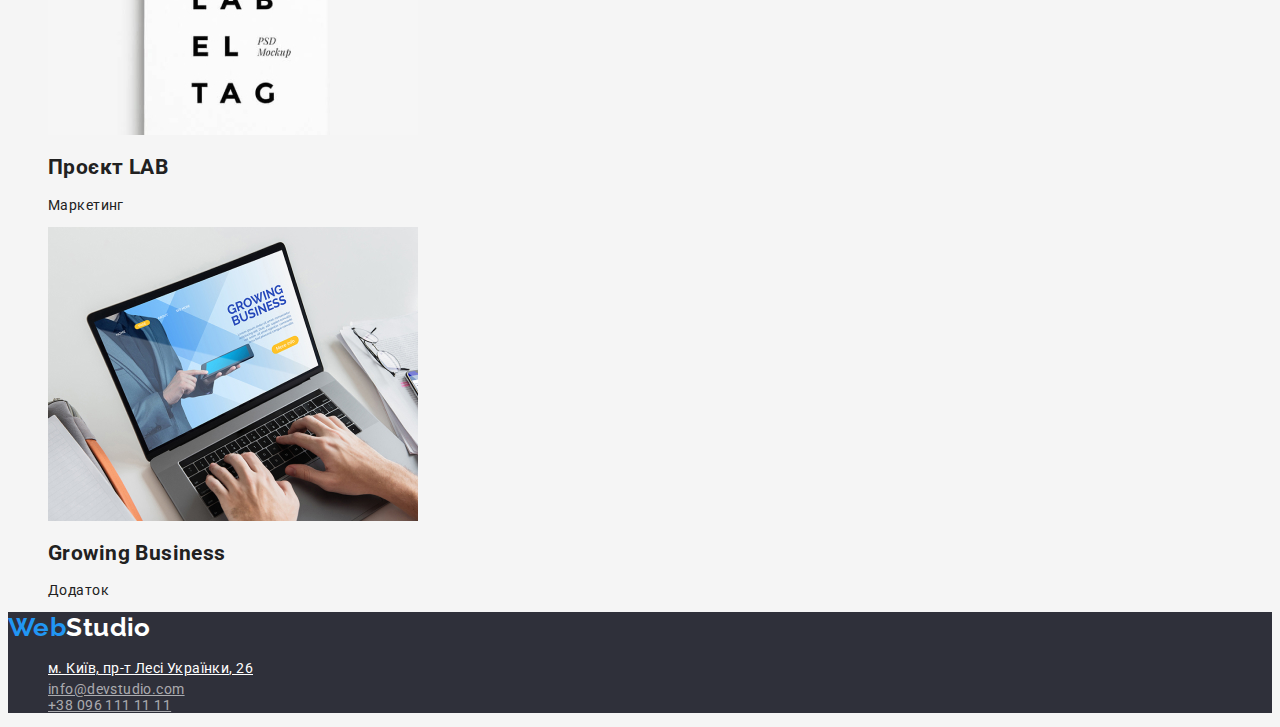
==== commit 2d9cf141: "After teacher's check, after validator" ====
--- a/portfolio.html
+++ b/portfolio.html
@@ -5,23 +5,21 @@
     <meta charset="UTF-8">
     <meta name="viewport" content="width=device-width, initial-scale=1.0">
     <title>Портфоліо</title>
-    <link rel="stylesheet" href="./css/styles.css" />
     <link rel="preconnect" href="https://fonts.googleapis.com">
     <link rel="preconnect" href="https://fonts.gstatic.com" crossorigin>
     <link href="https://fonts.googleapis.com/css2?family=Raleway:wght@700&family=Roboto:wght@400;500;700;900&display=swap" rel="stylesheet">
+    <link rel="stylesheet" href="./css/styles.css" />
 </head>
 
 <body>
     <header>
-        
-        <p class="top-logo" lang="en"><span class="web">Web</span><span class="studio">Studio</span></p>
-        
+        <a class="top-logo"><span class="web">Web</span>Studio</a>
         <nav>
         
         <ul class="site-nav list">
-            <li><a href="/index.html" class="link">Студія</a></li>
+            <li><a href="./index.html" class="link">Студія</a></li>
             <li><a href="./portfolio.html" class="link current">Портфоліо</a></li>
-            <li><a href="" class="link"></a></li>
+            <li><a href="" class="link">Контакти</a></li>
         </ul>
 
         <ul class="auth-nav list">
@@ -34,112 +32,106 @@
 
     <main>
 
-        <section class="button-section">
+        <section class="portfolio">
             <h1 class="visually-hidden">НАШІ ПРОДУКТИ</h1>
             
-            <ul class="button-list">
+            <ul class="filter-list">
                 <li>  
-                <button type="button">Усі</button>
+                <button class="filter-button">Усі</button>
                 </li>
                 <li>  
-                <button type="button">Веб-сайти</button>
+                <button class="filter-button">Веб-сайти</button>
                 </li>
                 <li>  
-                <button type="button">Додатки</button>
+                <button class="filter-button">Додатки</button>
                 </li>
                 <li>  
-                <button type="button">Дизайн</button>
+                <button class="filter-button">Дизайн</button>
                 </li>
                 <li>  
-                <button type="button">Маркетинг</button>
+                <button class="filter-button">Маркетинг</button>
                 </li>
             </ul>           
-        </section>
-            
-        <section class="poster-section">
-            <h1 class="visually-hidden">ПОСТЕРИ</h1>
-            
+                              
             <ul class="poster-list">
                     <li>
                         <img src="./images/images.portfolio/img.technohryak.jpg"
-                        alt="Три портретних фото усміхнених молодих людей, двох жінок та одного чоловіка"
+                        alt="Три портретних фото усміхнених молодих людей: двох жінок та одного чоловіка"
                         width="370"/>
-                        <h4 class="photo-title">Технокряк</h4>
+                        <h2 class="photo-title">Технокряк</h2>
                         <p class="text">Веб-сайт</p>
                     </li>
                     <li>
                         <img src="./images/images.portfolio/img.basket.jpg"
                         alt="Два баскетболісти в боротьбі"
                         width="370"/>
-                        <h4 class="photo-title">Постер New Orlean vs Golden Star"</h4>
+                        <h2 class="photo-title">Постер New Orlean vs Golden Star</h2>
                         <p class="text">Дизайн</p>
                     </li>
                     <li>
                         <img src="./images/images.portfolio/img.restaurant.jpg"
                         alt="Постер з рекламою рибного ресторану"
                         width="370"/>
-                        <h4 class="photo-title">Ресторан Seafood</h4>
+                        <h2 class="photo-title">Ресторан Seafood</h2>
                         <p class="text">Додаток</p>
                     </li>
                     <li>
                         <img src="./images/images.portfolio/img.marketing.jpg"
                         alt="Фото великих навушників"
                         width="370"/>
-                        <h4 class="photo-title">Проєкт Prime</h4>
+                        <h2 class="photo-title">Проєкт Prime</h2>
                         <p class="text">Маркетинг</p>
                     </li>
                     <li>
                         <img src="./images/images.portfolio/img.boxes.jpg"
                         alt="Фото двох невеликих декоративних коробок"
                         width="370"/>
-                        <h4 class="photo-title">Проєкт Boxes</h4>
+                        <h2 class="photo-title">Проєкт Boxes</h2>
                         <p class="text">Додаток</p>
                     </li>
                     <li>
                         <img src="./images/images.portfolio/img.website.jpg"
                         alt="Фото екрану комп'ютера"
                         width="370"/>
-                        <h4 class="photo-title">Inspiration has no Borders</h4>
+                        <h2 class="photo-title">Inspiration has no Borders</h2>
                         <p class="text">Веб-сайт</p>
                     </li>
                     <li>
                         <img src="./images/images.portfolio/img.design.jpg"
                         alt="Фото печатного видання"
                         width="370"/>
-                        <h4 class="photo-title">Видання Limited Edition</h4>
+                        <h2 class="photo-title">Видання Limited Edition</h2>
                         <p class="text">Дизайн</p>
                     </li>
                     <li>
                         <img src="./images/images.portfolio/img.lab.jpg"
                         alt="Фото маркетингових матеріалів"
                         width="370"/>
-                        <h4 class="photo-title">Проєкт LAB</h4>
+                        <h2 class="photo-title">Проєкт LAB</h2>
                         <p class="text">Маркетинг</p>
                     </li>
                     <li>
                         <img src="./images/images.portfolio/img.apps.jpg"
                         alt="Фото рук, працюючих на десктопі"
                         width="370"/>
-                        <h4 class="photo-title">Growing Business</h4>
+                        <h2 class="photo-title">Growing Business</h2>
                         <p class="text">Додаток</p>
                     </li>
                 </ul>
         </section>
     </main>
 
-    <footer class="contacts">
-        <p class="bottom-logo" lang="en"><span class="web">Web</span><span class="studio">Studio</span></p>
-       <address>
-            <a href="https://goo.gl/maps/CPtrU1FHBa2aNyZL9" target="_blank" rel="noopener noreferrer nofollow">
-                    <span class="map">м. Київ, пр-т Лесі Українки, 26</span></a>
-            </address>  
-
-        <ul class="bottom auth-nav list">
-            <li><a href="mailto:info@devstudio.com" class="bottom-mail-link">info@devstudio.com</a></li>
-            <li><a href="tel:+380961111111" class="bottom-tel-link">+38 096 111 11 11</a></li>
+    <footer class="bottom-contacts">
+        <a class="bottom-logo"><span class="bottom-web">Web</span>Studio</a>
         
-        </ul>
+        <address>
+            <ul class="list link">
+                <li><a class="map" href="https://goo.gl/maps/CPtrU1FHBa2aNyZL9" target="_blank" rel="noopener noreferrer nofollow">
+                м. Київ, пр-т Лесі Українки, 26</a></li>
+                <li><a href="mailto:info@devstudio.com" class="bottom-mail-link">info@devstudio.com</a></li>
+                <li><a href="tel:+380961111111" class="bottom-tel-link">+38 096 111 11 11</a></li>
+            </ul>
+        </address> 
     </footer>
 </body>
-
 </html>--- a/css/styles.css
+++ b/css/styles.css
@@ -7,61 +7,73 @@
     --dark-background-color: #2F303A;
     --font-family: "Roboto", sans-serif;
     --section-title-font-weight: 700;
-    --text-font-weight: 400;
     --text-color: #757575;
 }
 
 body {
     color: var(--brand-color);
     font-family: var(--font-family);
-}
-
-.top-logo .web {
-        font: "Raleway", sans-serif;
-        color: var(--accent-color);
-        font-size: 26px;
-        font-weight: 700;
-        line-height: 1,19px;
-}
-.top-logo .studio {
-    font: "Raleway", sans-serif;
+    background-color: var(--primary-background-color);
+    letter-spacing: 0.03em;
+    font-size: 14px;
+}
+
+.top-logo {
+    font-family: "Raleway", sans-serif;
     color: var(--brand-color);
     font-size: 26px;
     font-weight: 700;
-    line-height: 1,19px;
+    line-height: 1.19;
+}
+
+.top-logo:hover,
+.top-logo:focus {
+    color: var(--accent-color);
+}
+
+.top-logo .web {
+    color: var(--accent-color);
+}
+
+.link {
+    text-decoration: none;
+    list-style: none;
+}
+
+.list {
+    text-decoration: none;
+    list-style: none; 
 }
 
 .site-nav .link {
-    color: var(--brand-color);
-    font-size: 14px;
-    font-weight: 500;
-    line-height: 1,15;
-}
+    font-weight: 500;
+    line-height: 1.15;
+}
+
 .site-nav .link:hover,
 .site-nav .link:focus {
    color: var(--accent-color);
 }
 
 .site-nav .link.current{
-     color:green;
+     color: var(--accent-color);
 }
 
 .mail-link {
-    color: var(--accent-color);
-    font-size: 14px;
-    font-weight: 500;
-    line-height: 1,15;
-}
+    color: #757575;
+    font-weight: 500;
+    line-height: 1.15;  
+}
+
 .mail-link:hover,
 .mail-link:focus {
-    color: blueviolet;
+    color: var(--accent-color);
 }
 
 .tel-link {
     color: #757575; 
-    font-size: 14px;
-    font-weight: 500;
-    line-height: 1,15;
+    font-weight: 500;
+    line-height: 1.15;
 }
 .tel-link:hover,
 .tel-link:focus {
@@ -75,25 +87,21 @@
     color: var(--primary-white-color); 
     font-family: var(--font-family);
     font-weight: 900;
-    line-height: 1,36;
+    line-height: 1.36;
     font-size: 44px; 
 }
  
 .hero-button {
     color: var(--primary-white-color);
-    font-family: var(--font-family);
     font-size: 16px;
     font-weight: 700;
-    line-height: 1,9;     
-}
-
+    line-height: 1.9; 
+    background: #2196F3;
+}
+    
 .hero-button:hover,
 .hero-button:focus {
-    color: var(--accent-color);
-}
-
-.section {
-    background-color: var(--primary-background-color);
+    color: var(--primary-white-color);
 }
 
 .visually-hidden {
@@ -109,101 +117,101 @@
     margin: -1px;
 }
 
-.text-title {
+.our-advantages .text-title {
+    font-weight: var(--section-title-font-weight);
+    line-height: 1.15;    
+}
+
+.our-advantages .text {
+    font-weight: var(--text-font-weight);
+    line-height: 1.7;
+}
+
+.our-services .section-title {
     color: var(--brand-color);
     font-weight: var(--section-title-font-weight);
-    line-height: 1,15;
-    font-size: 14px;
-}
-.text {
+    line-height: 1.17;
+    font-size: 36px;
+}
+
+.our-team {
+    background-color: var(--secondary-background-color);
+}
+
+.our-team .photo-title {
+    font-weight: 500;
+    line-height: 1.17;
+    font-size: 16px;
+}
+
+.our-team .text {
     color: var(--text-color);
     font-weight: var(--text-font-weight);
-    line-height: 1,7;
-    font-size: 14px;
-}
-.section {
-    background-color: var(--primary-background-color);
-}
-
-.section-title {
-    color: var(--brand-color);
-    font-weight: var(--section-title-font-weight);
-    line-height: 1,17;
-    font-size: 36px;
-}
-.text {
-    color: var(--primary-white-color);
-    font-weight: var(--section-title-font-weight);
-    line-height: 1,17;
-    font-size: 14px;
-}
-
-.section {
-    background-color: var(--secondary-background-color);
-}
-
-.photo-title {
-    color: var(--brand-color);
-    font-weight: 500;
-    line-height: 1,17;
-    font-size: 16px;
-}
-
-.text {
-    color: var(--text-color);
-    font-weight: var(--text-font-weight);
-    line-height: 1,17;
-    font-size: 16px;
-}
-
-.button-list .button {
-    color: var(--brand-color);
-    font-family: inherit;
-    font-size: 16px;
-    font-weight: 500;
-    line-height: 1,9;     
-}
-
-.button-list .button:hover,
-.button-list .button:focus {
-    color: var(--accent-color);
-}
-
-.section {
-    background-color: var(--primary-background-color);
-}
-
-.contacts {
-    background-color: var(--dark-background-color);
-}
-.bottom-logo .web {
-    font: "Raleway", sans-serif;
-    color: var(--accent-color);
+    line-height: 1.17;
+    font-size: 16px;
+}
+
+.our-team .behind-photos {
+    background-color: var(--primary-white-color);
+}
+
+.bottom-contacts { 
+    color: var(--primary-white-color);
+    font-style: normal;
+    background-color: rgba(47, 48, 58, 1);
+}
+
+.bottom-logo {
+    font-family: "Raleway", sans-serif;
+    color: var(--primary-white-color);
     font-size: 26px;
     font-weight: 700;
-    line-height: 1,19px;
-}
-.bottom-logo .studio {
-font: "Raleway", sans-serif;
-color: var(--primary-white-color);
-font-size: 26px;
-font-weight: 700;
-line-height: 1,19px;
-}
+    line-height: 1.19;
+}
+.bottom-logo .bottom-web {
+color: var(--accent-color)
+}
+
 .map {
     color: var(--primary-white-color);
-    font-family: var(--font-family);
-    font-weight: var(--text-font-weight);
-    line-height: 1,7;
-    font-size: 14px;
-    
-}
+    line-height: 1.7;
+    font-style: normal;
+}
+
 .bottom-mail-link,
 .bottom-tel-link {
-    color: var(--primary-white-color);
-}
+    color: rgba(255, 255, 255, 0.6);
+    font-style: normal;
+}
+
 .bottom-mail-link:focus,
 .bottom-tel-link:hover {
     color: var(--accent-color);
 }
 
+
+.portfolio .filter-list {
+    font-size: 16px;
+    font-weight: 500;
+    line-height: 1.9;   
+    text-decoration: none;
+    list-style: none;  
+}
+
+.poster-list {
+    text-decoration: none;
+    list-style: none;  
+}
+
+.filter-button {
+    font-size: 16px;
+    font-weight: 500;
+    line-height: 1.63;      
+}
+    
+.filter-button:hover,
+.filter-button:focus {
+    color: var(--accent-color);
+}
+
+
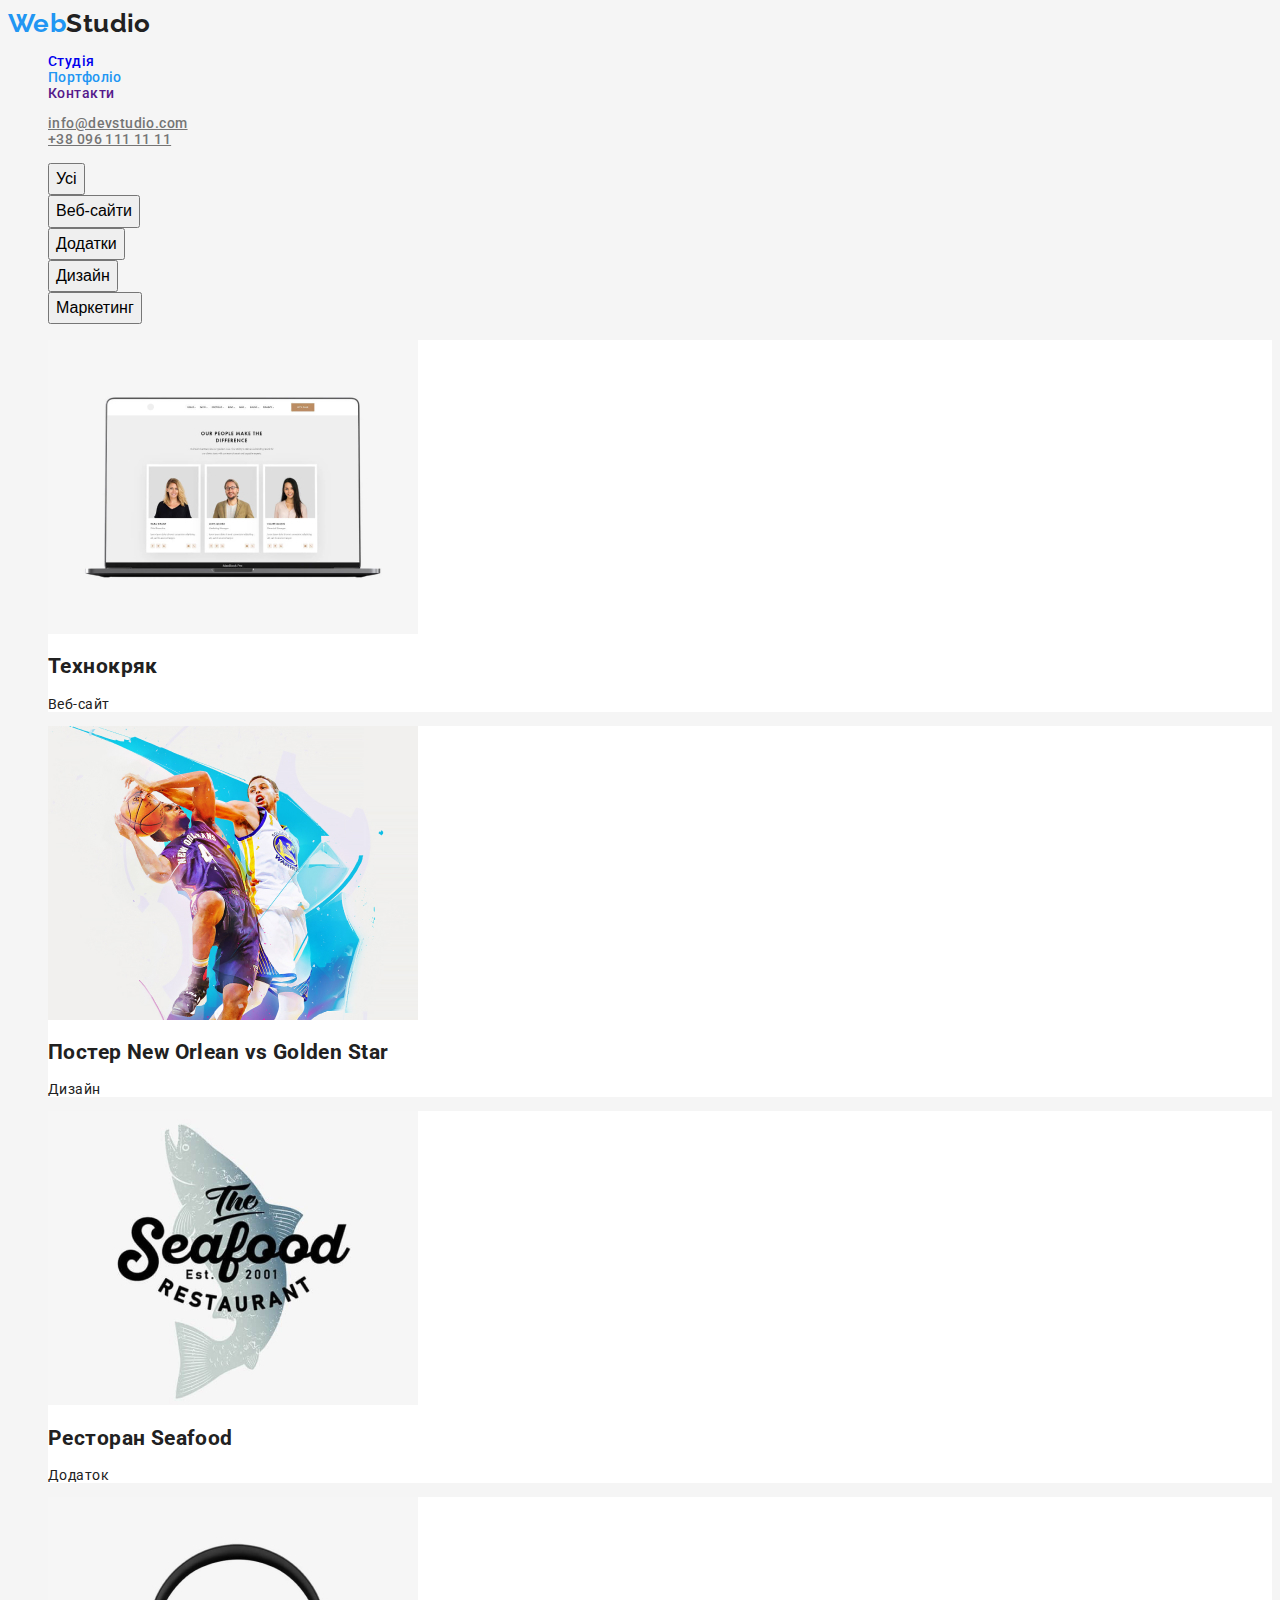
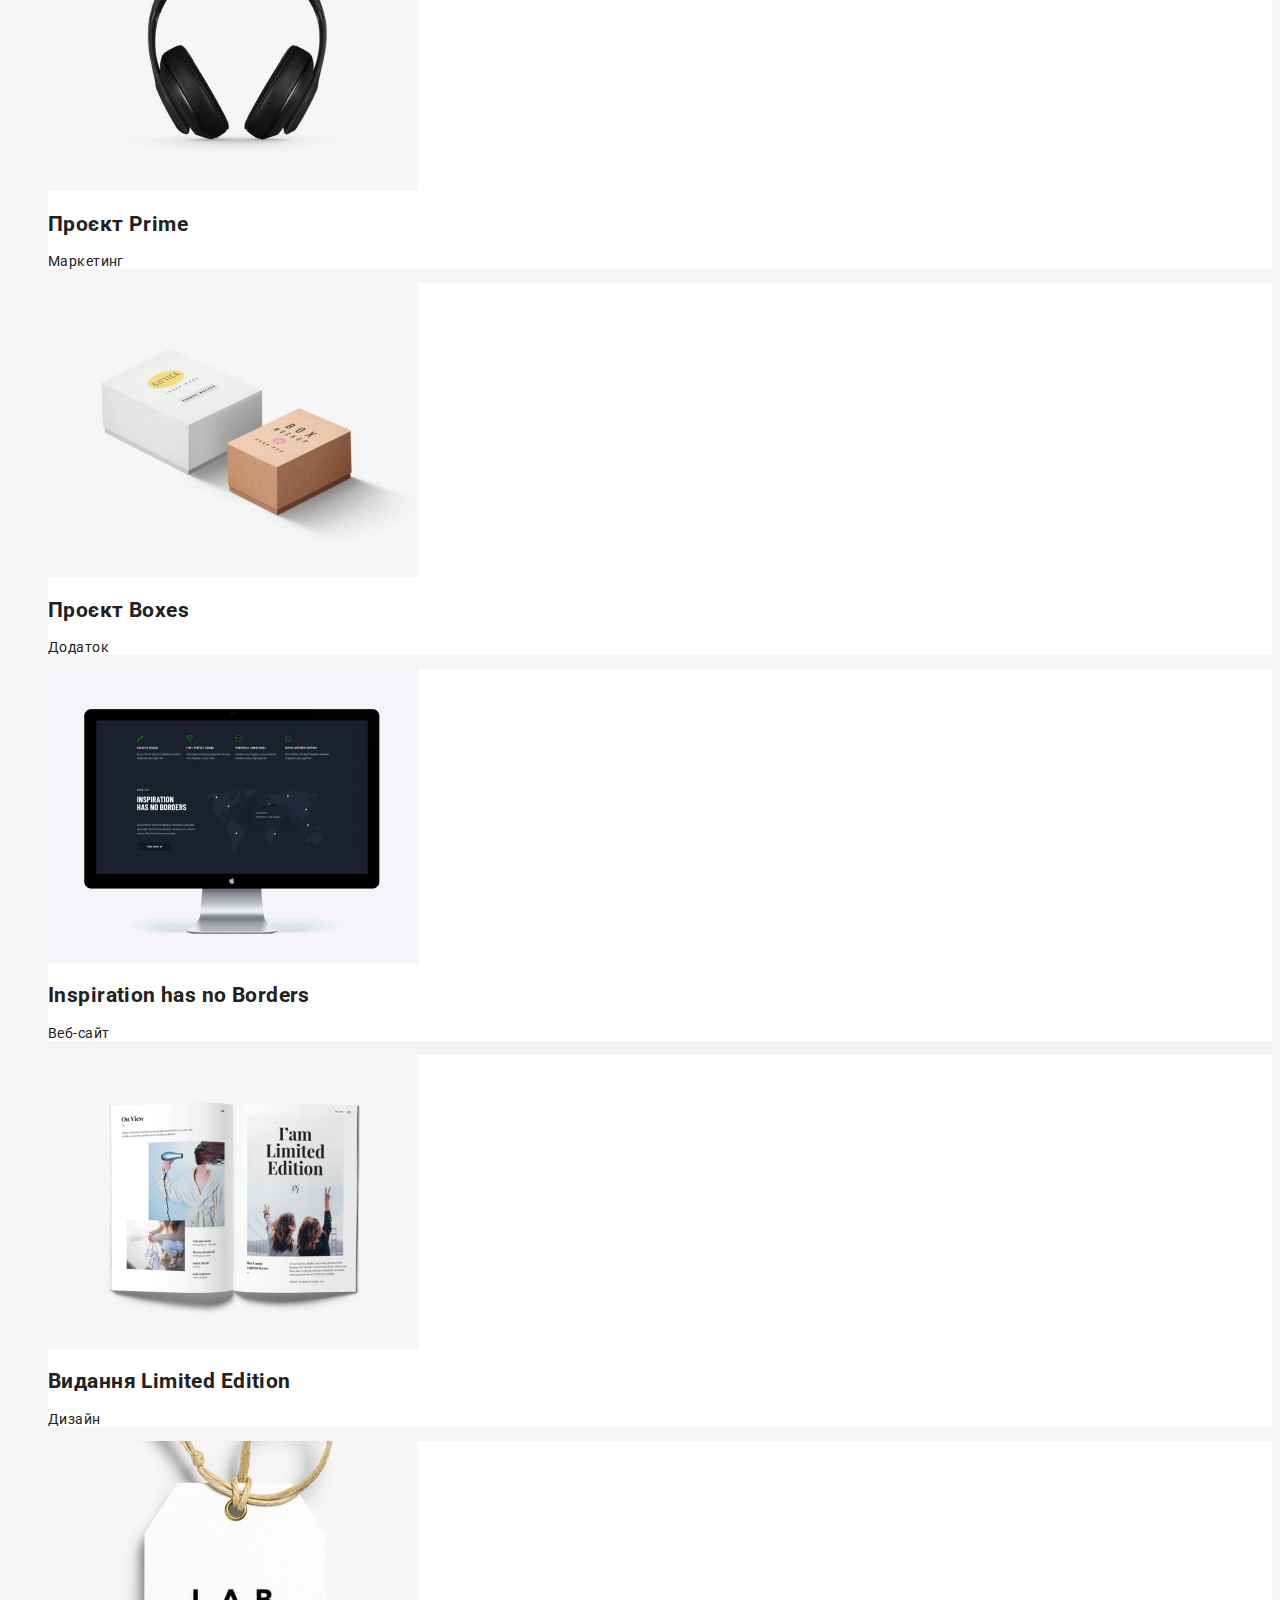
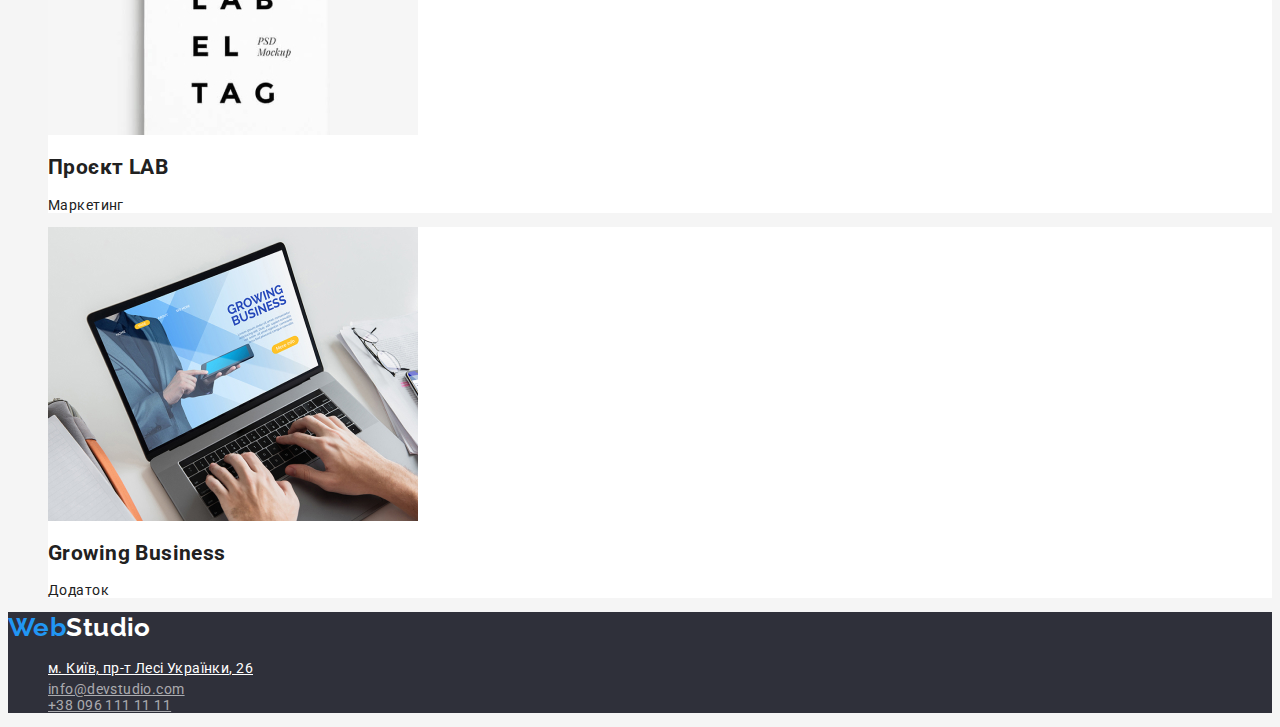
==== commit ae5c841c: "Version to check" ====
--- a/portfolio.html
+++ b/portfolio.html
@@ -54,63 +54,63 @@
             </ul>           
                               
             <ul class="poster-list">
-                    <li>
+                    <li class="behind-photos">
                         <img src="./images/images.portfolio/img.technohryak.jpg"
                         alt="Три портретних фото усміхнених молодих людей: двох жінок та одного чоловіка"
                         width="370"/>
                         <h2 class="photo-title">Технокряк</h2>
                         <p class="text">Веб-сайт</p>
                     </li>
-                    <li>
+                    <li class="behind-photos">
                         <img src="./images/images.portfolio/img.basket.jpg"
                         alt="Два баскетболісти в боротьбі"
                         width="370"/>
                         <h2 class="photo-title">Постер New Orlean vs Golden Star</h2>
                         <p class="text">Дизайн</p>
                     </li>
-                    <li>
+                    <li class="behind-photos">
                         <img src="./images/images.portfolio/img.restaurant.jpg"
                         alt="Постер з рекламою рибного ресторану"
                         width="370"/>
                         <h2 class="photo-title">Ресторан Seafood</h2>
                         <p class="text">Додаток</p>
                     </li>
-                    <li>
+                    <li class="behind-photos">
                         <img src="./images/images.portfolio/img.marketing.jpg"
                         alt="Фото великих навушників"
                         width="370"/>
                         <h2 class="photo-title">Проєкт Prime</h2>
                         <p class="text">Маркетинг</p>
                     </li>
-                    <li>
+                    <li class="behind-photos">
                         <img src="./images/images.portfolio/img.boxes.jpg"
                         alt="Фото двох невеликих декоративних коробок"
                         width="370"/>
                         <h2 class="photo-title">Проєкт Boxes</h2>
                         <p class="text">Додаток</p>
                     </li>
-                    <li>
+                    <li class="behind-photos">
                         <img src="./images/images.portfolio/img.website.jpg"
                         alt="Фото екрану комп'ютера"
                         width="370"/>
                         <h2 class="photo-title">Inspiration has no Borders</h2>
                         <p class="text">Веб-сайт</p>
                     </li>
-                    <li>
+                    <li class="behind-photos">
                         <img src="./images/images.portfolio/img.design.jpg"
                         alt="Фото печатного видання"
                         width="370"/>
                         <h2 class="photo-title">Видання Limited Edition</h2>
                         <p class="text">Дизайн</p>
                     </li>
-                    <li>
+                    <li class="behind-photos">
                         <img src="./images/images.portfolio/img.lab.jpg"
                         alt="Фото маркетингових матеріалів"
                         width="370"/>
                         <h2 class="photo-title">Проєкт LAB</h2>
                         <p class="text">Маркетинг</p>
                     </li>
-                    <li>
+                    <li class="behind-photos">
                         <img src="./images/images.portfolio/img.apps.jpg"
                         alt="Фото рук, працюючих на десктопі"
                         width="370"/>
--- a/css/styles.css
+++ b/css/styles.css
@@ -155,6 +155,11 @@
     background-color: var(--primary-white-color);
 }
 
+.poster-list .behind-photos {
+    background-color: var(--primary-white-color);
+}
+
+
 .bottom-contacts { 
     color: var(--primary-white-color);
     font-style: normal;
@@ -189,6 +194,9 @@
     color: var(--accent-color);
 }
 
+.portfolio {
+    background-color: var(--primary-background-color);
+}
 
 .portfolio .filter-list {
     font-size: 16px;
